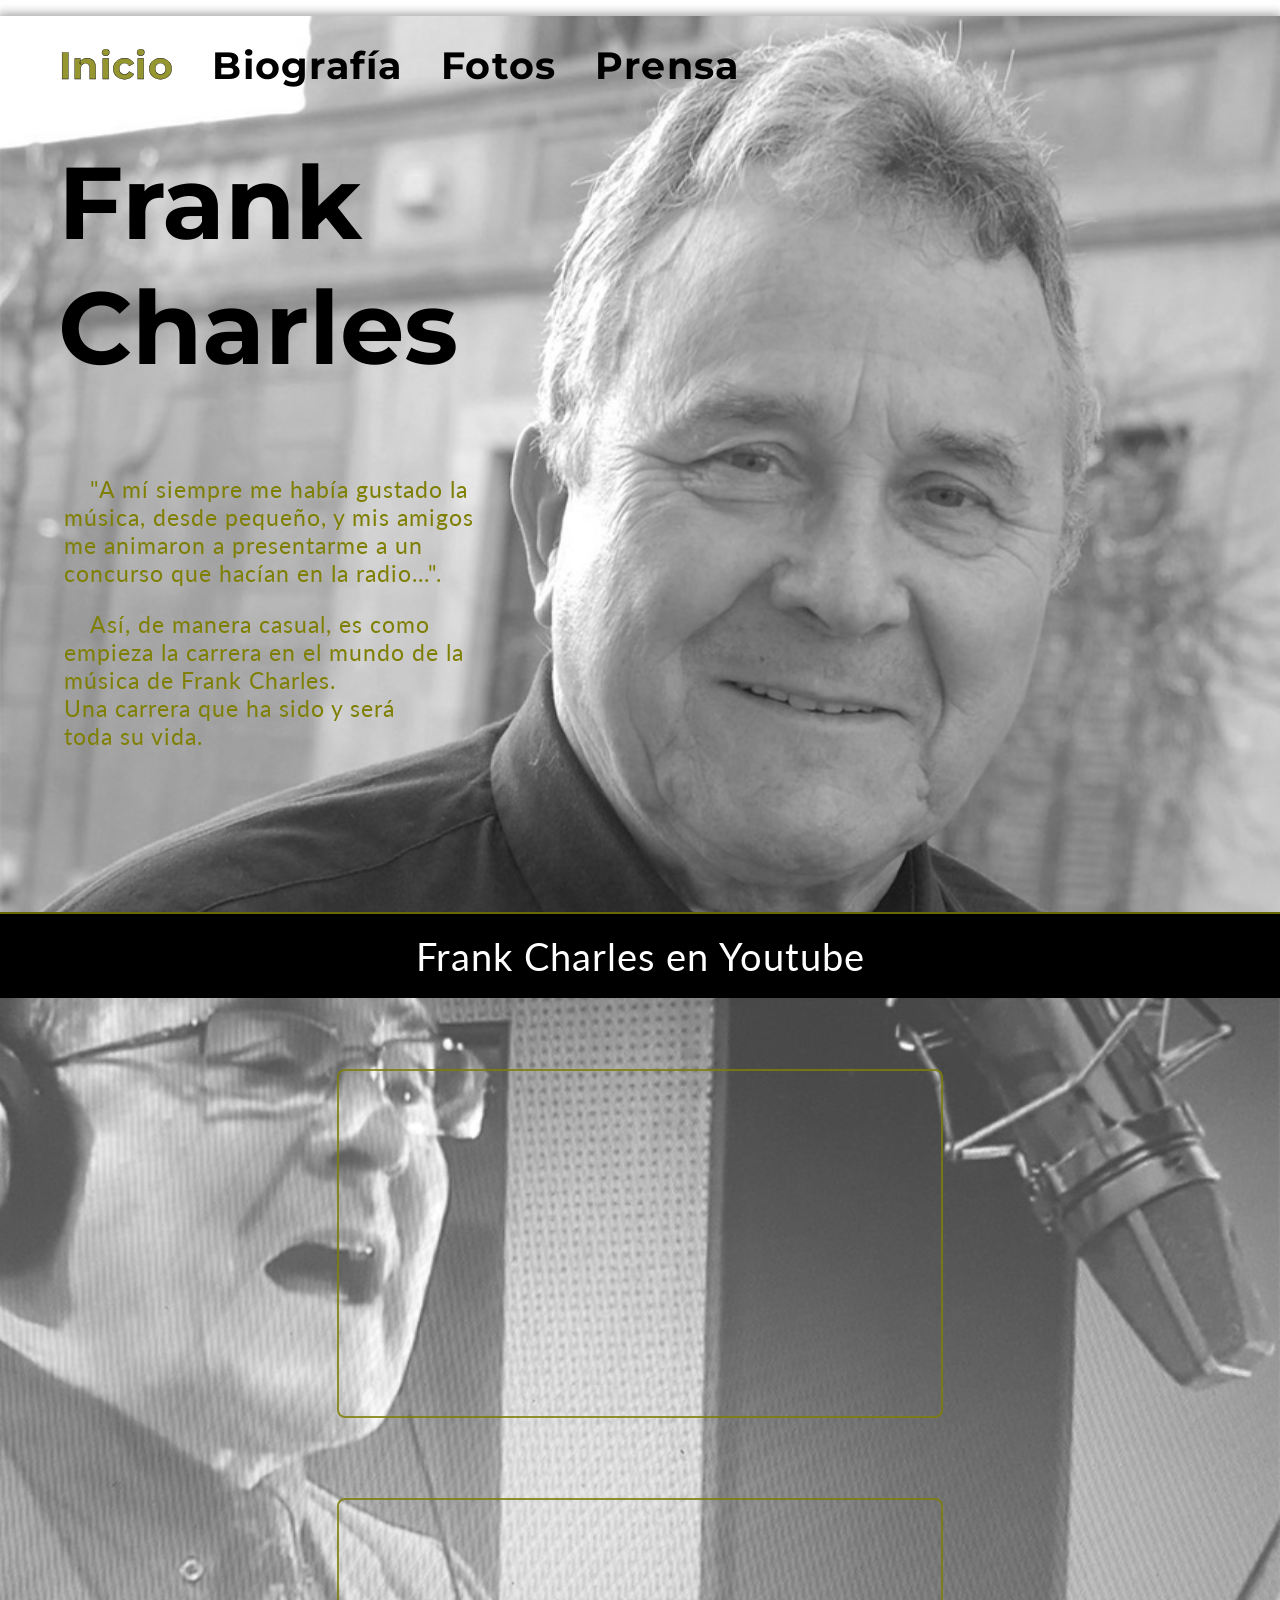
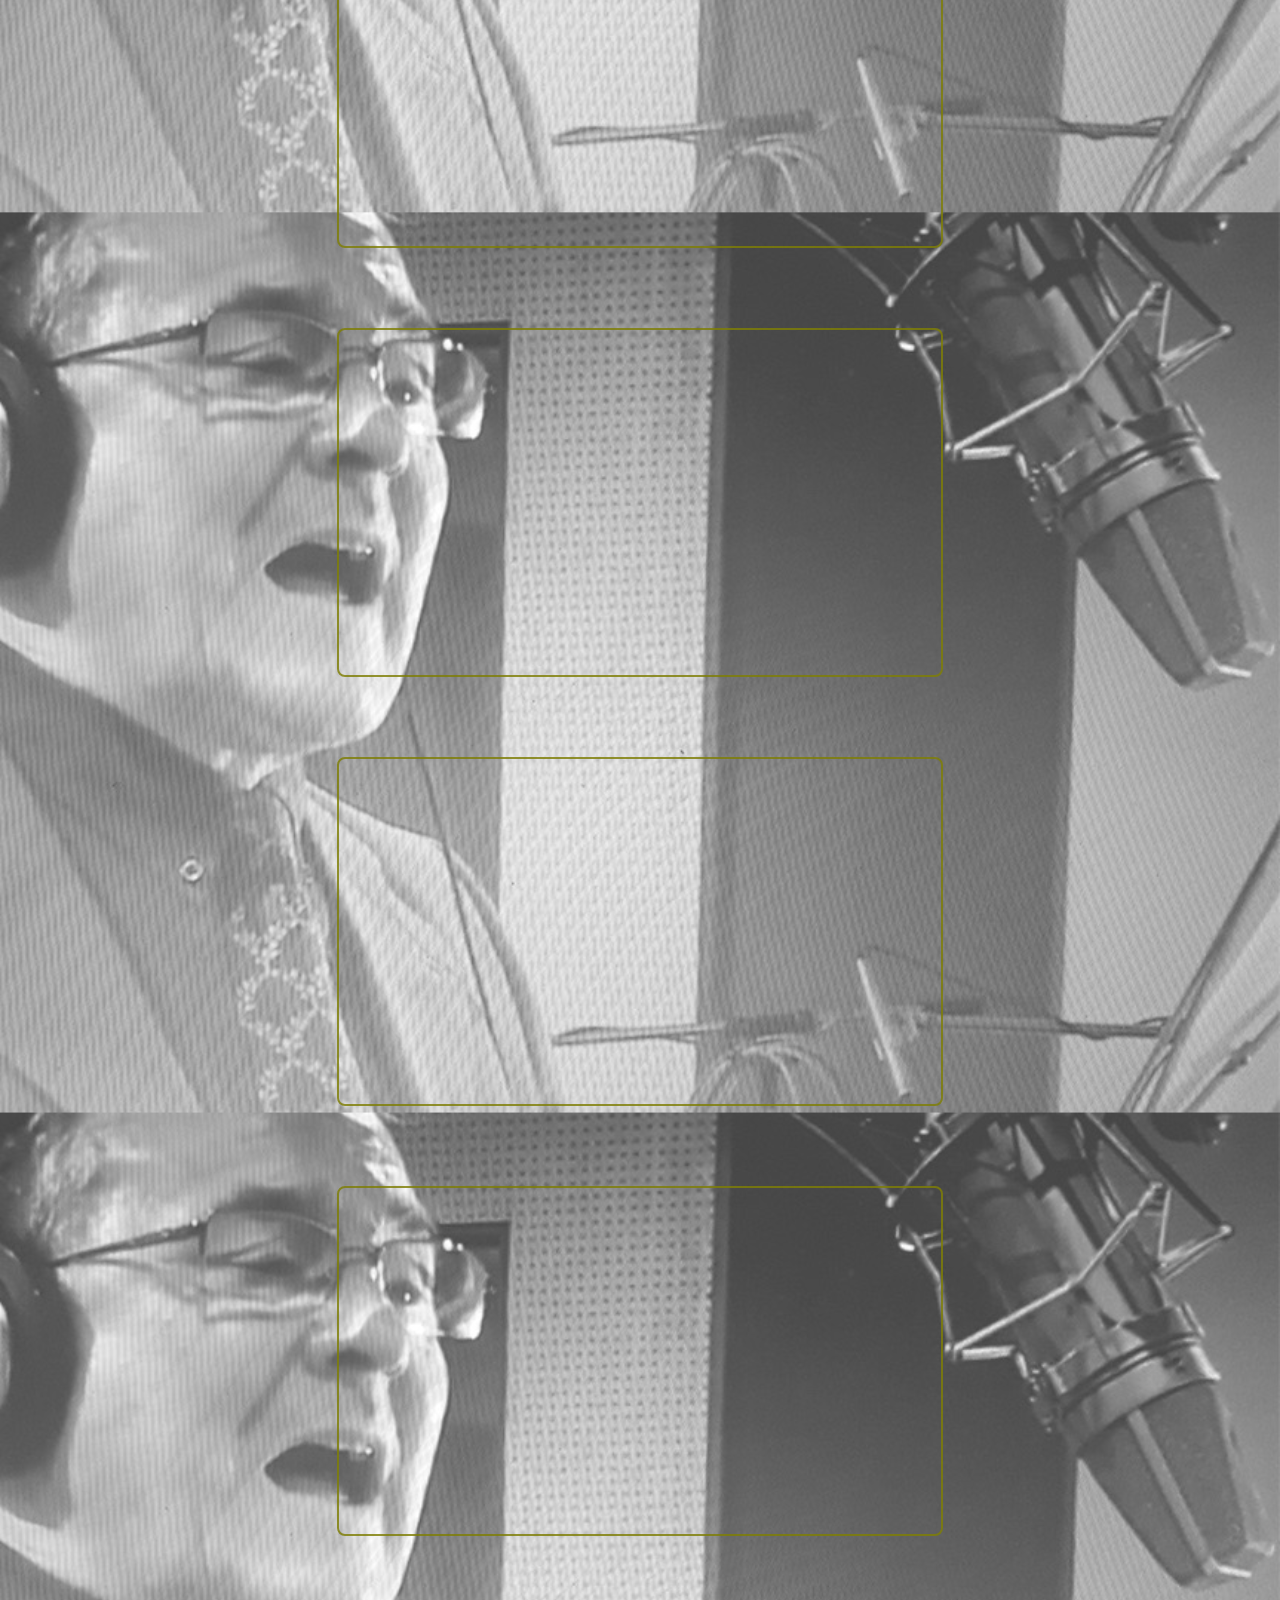
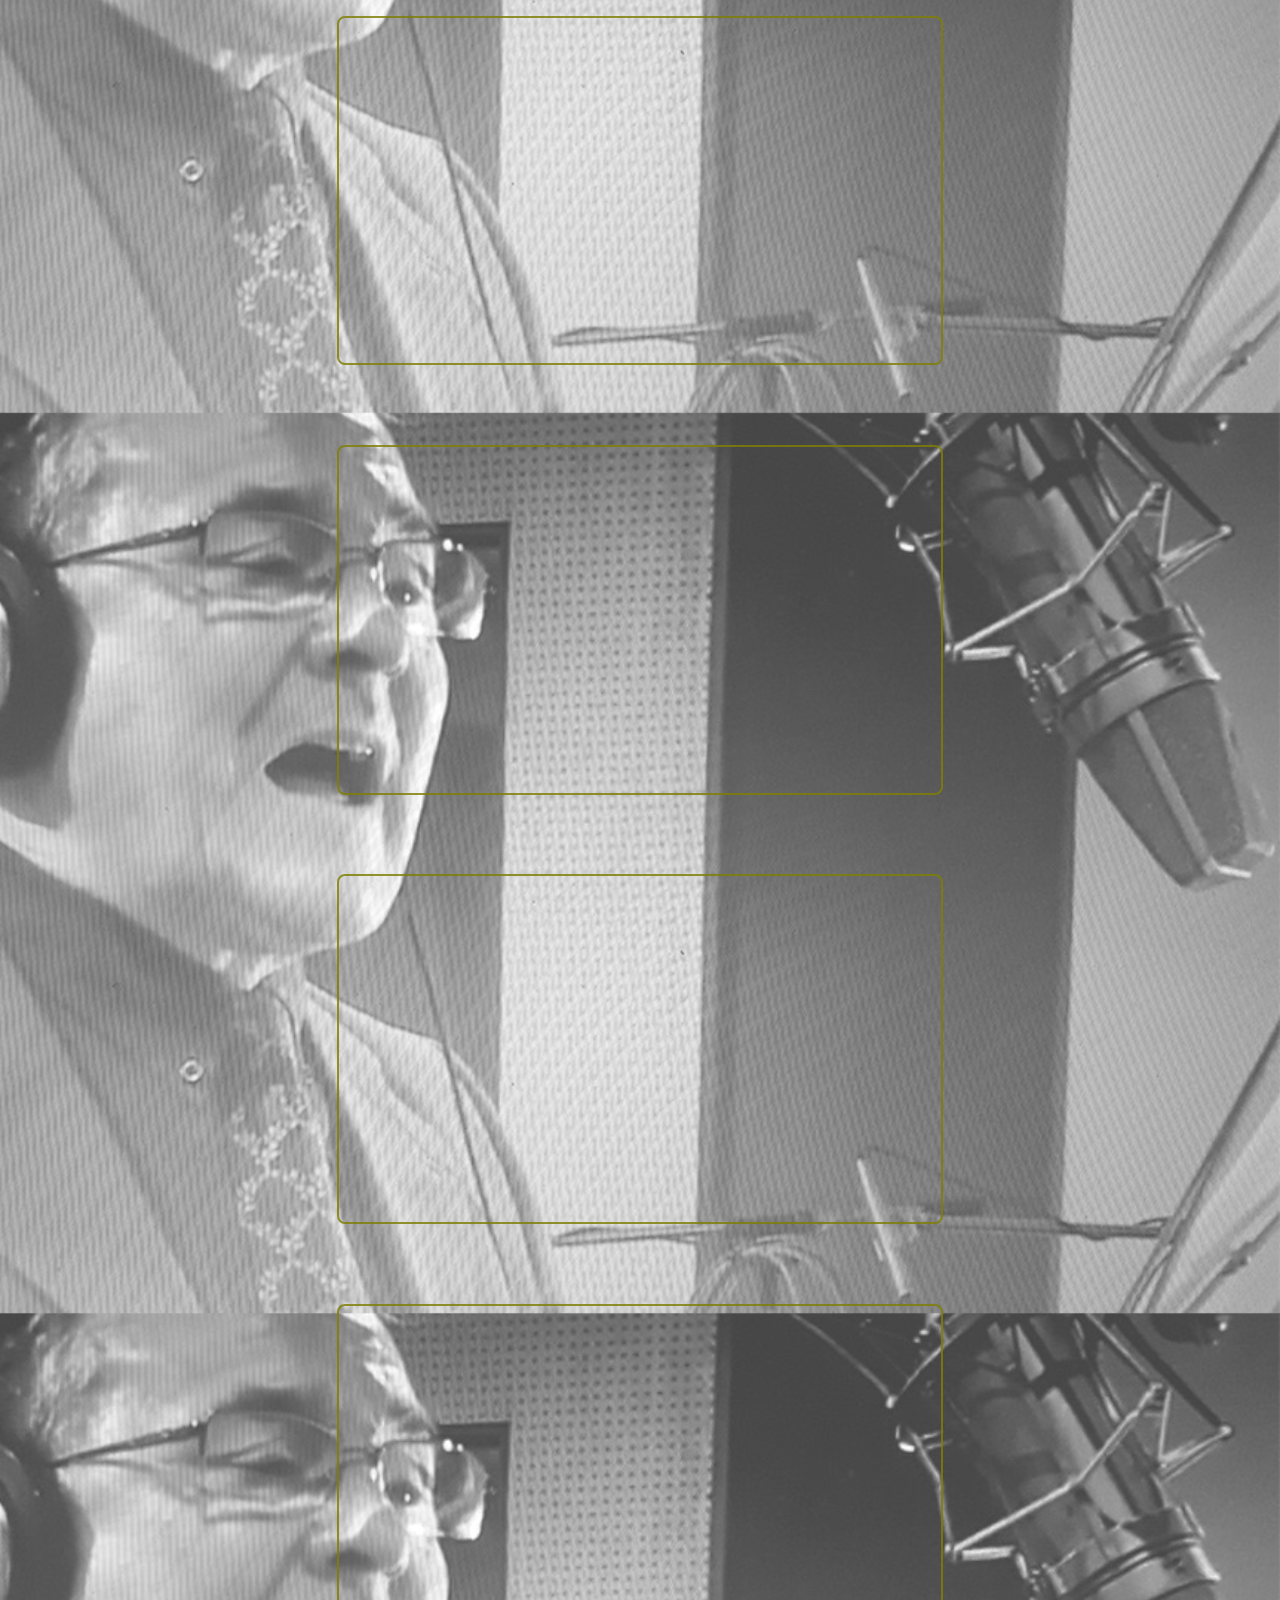
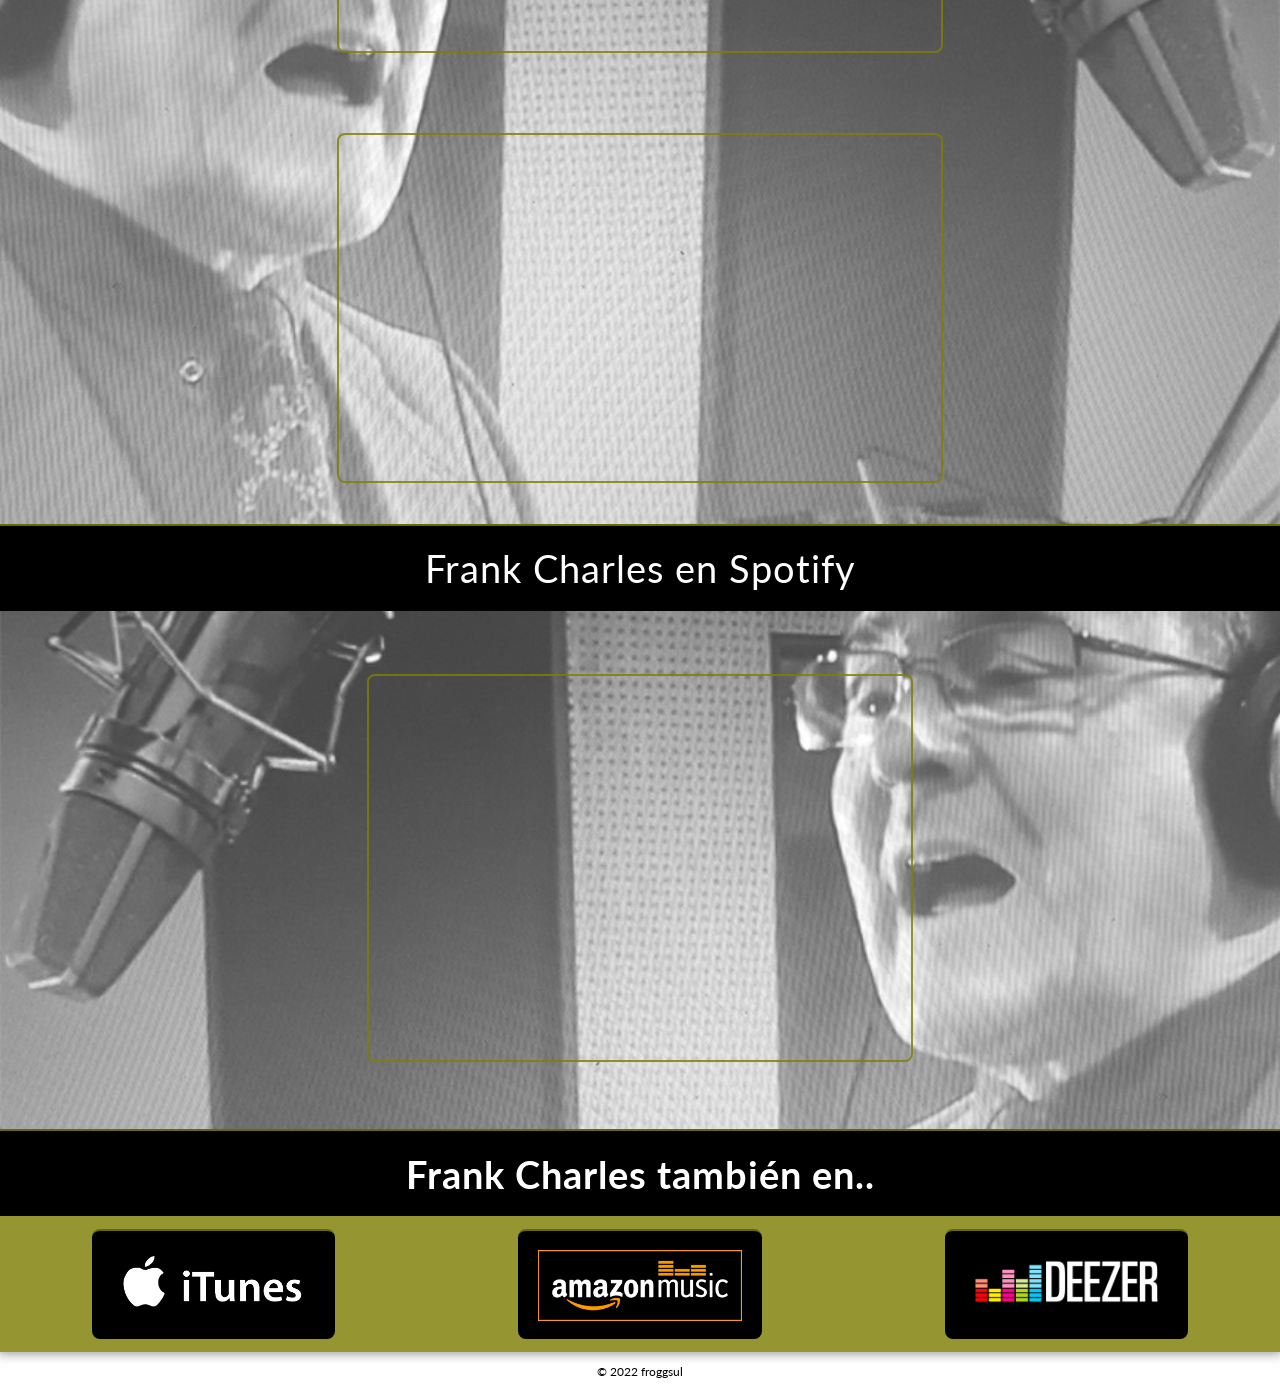
==== index.html @ c5ee4267 "Update index.html" ====
<!DOCTYPE HTML>
<html lang="es">

<head>
    <title>Frank Charles Website</title>
    <link rel="stylesheet" href="css/estilo.css" type="text/css" />
    <link rel="stylesheet" href="https://cdnjs.cloudflare.com/ajax/libs/font-awesome/4.7.0/css/font-awesome.min.css" />
    <link rel="stylesheet" href="https://fonts.googleapis.com/css?family=Lato|Montserrat|Open+Sans" />
    <script src="js/myScript.js"></script>
    <meta charset="utf-8" />
    <meta name="viewport" content="width=device-width, initial-scale=1, maximum-scale=2" />
    <meta name="description" content="Sitio Web de Frank Charles" />
</head>

<body>
    <div id="container">
        <header>
            <nav id="top-menu-nav" class="top-menu">
                <ul>
                    <li class="active">Inicio</li>
                    <li><a href="bio.html">Biografía</a></li>
                    <li><a href="fotos.html">Fotos</a></li>
                    <li><a href="press.html">Prensa</a></li>
                </ul>
            </nav>
        </header>
        <article class="presentacio">
            <h1 class="frank">Frank<br>Charles</h1>
            <div class="home-title">
                <p>"A mí siempre me había gustado la<br> música, desde pequeño, y mis amigos<br> me animaron a presentarme a un<br>concurso que hacían en la radio...".</p>
                <p>Así, de manera casual, es como<br> empieza la carrera en el mundo de la <br>música de Frank Charles. <br>Una carrera que ha sido y será<br> toda su vida.</p>
            </div>
            <div class="home-title-litle">
                <p>El crooner</p>
            </div>
        </article>
        <article class="music">
            <div class="youtubediv">
                <a href="https://www.youtube.com/user/FrankCharlesG/videos" title="Ir al canal de Frank Charles en Youtube">Frank Charles en Youtube</a>
		<div class="youtube">
                    <iframe src="https://www.youtube.com/embed/RR6jpRQorPY" frameborder="0" allow="accelerometer; autoplay; encrypted-media; gyroscope; picture-in-picture" allowfullscreen></iframe>
                </div>
		<div class="youtube">
                    <iframe src="https://www.youtube.com/embed/Ur-zpec9WDI" frameborder="0" allow="accelerometer; autoplay; encrypted-media; gyroscope; picture-in-picture" allowfullscreen></iframe>
                </div>
		<div class="youtube">
                    <iframe src="https://www.youtube.com/embed/BWRUiak6VDw" frameborder="0" allow="accelerometer; autoplay; encrypted-media; gyroscope; picture-in-picture" allowfullscreen></iframe>
                </div>
                <div class="youtube">
                    <iframe src="https://www.youtube.com/embed/qE-Oe6Fqy24" frameborder="0" allow="accelerometer; autoplay; encrypted-media; gyroscope; picture-in-picture" allowfullscreen></iframe>
                </div>
		<div class="youtube">
                    <iframe src="https://www.youtube.com/embed/9dC0dpecQbw" frameborder="0" allow="accelerometer; autoplay; encrypted-media; gyroscope; picture-in-picture" allowfullscreen></iframe>
                </div>
		<div class="youtube">
                    <iframe src="https://www.youtube.com/embed/PzgkZsqZ2Jo" frameborder="0" allow="accelerometer; autoplay; encrypted-media; gyroscope; picture-in-picture" allowfullscreen></iframe>
                </div>
                <div class="youtube">
                    <iframe src="https://www.youtube.com/embed/apHb0tqJbM8" frameborder="0" allow="accelerometer; autoplay; encrypted-media; gyroscope; picture-in-picture" allowfullscreen></iframe>
                </div>
                <div class="youtube">
                    <iframe src="https://www.youtube.com/embed/zda6cXc1oq8" frameborder="0" allow="accelerometer; autoplay; encrypted-media; gyroscope; picture-in-picture" allowfullscreen></iframe>
                </div>
				<div class="youtube">
                    <iframe src="https://www.youtube.com/embed/gaM3JKd2SUs" frameborder="0" allow="accelerometer; autoplay; encrypted-media; gyroscope; picture-in-picture" allowfullscreen></iframe>
                </div>
				<div class="youtube">
                    <iframe src="https://www.youtube.com/embed/tLVx5xYdFyU" frameborder="0" allow="accelerometer; autoplay; encrypted-media; gyroscope; picture-in-picture" allowfullscreen></iframe>
                </div>
            </div>
            <div class="spotifydiv">
                <a href="https://open.spotify.com/album/1Q6IGmHxEyS72dGI3VqXlh" title="Ir a  Spotify">Frank Charles en Spotify</a>
                <div class="spotify">
                    <iframe src="https://open.spotify.com/embed/album/6CwhRiE7SSRSmVXukCIooT" width="300" height="380" frameborder="0" allowtransparency="true" allow="encrypted-media"></iframe>
                </div>
            </div>
                <h2 class="also">Frank Charles también en..</h2>
            <div class="media">
                <a href="https://itunes.apple.com/us/album/music-for-a-generous-hearts-ep/1418451183" title="Ir a iTunes"><img src="img/itunes2.png"></a>
                <a href="https://www.amazon.es/Music-Generous-Hearts-Frank-Charles/dp/B07FT7G54N/ref=sr_1_2?s=dmusic&ie=UTF8&qid=1549058784&sr=1-2-mp3-albums-bar-strip-0&keywords=Frank+Charles" title="Ir a Amazon Music"><img src="img/amazon.png"></a>
                <a href="https://www.deezer.com/us/artist/354292" title="Ir a Deezer"><img src="img/deezer.png"></a>
            </div>
        </article>
        <footer>
            <p>&copy; 2022 froggsul</p>
        </footer>
    </div>
</body>

</html>
---- css/estilo.css ----
/*CSS Document Frank Charles*/
/*Importar fonts*/

@import url('https://fonts.googleapis.com/css?family=Lato|Montserrat|Open+Sans');

/***********************************Estils generals***************************************/

html {
    overflow-y: scroll;
    font-family: 'Lato', 'Montserrat', 'Open Sans', sans-serif;
    font-size: 16px;
    word-wrap: break-word;
}

body {
    width: 100%;
    min-width: 320px;
    font-family: lato;
    margin: 0 auto;

}

/***********************************Estils del header*************************************/

header {
    width: 100%;
    font-family: Montserrat;
}

header li {
    display: block;
}

header a {
    text-decoration: none;
    color: black;
    font-size: 3vw;
    letter-spacing: 0.1vw;
    font-weight: bold;
    float: left;
    margin: 2vw 1.5vw 4vw 1.5vw;
}

header a:hover {
    background-color:rgba(127, 127, 5, 0.400) ;
    -webkit-box-shadow: 0px 0px 10px 2px rgba(102, 102, 102, 0.65);
    -moz-box-shadow: 0px 0px 10px 2px rgba(102, 102, 102, 0.65);
    box-shadow: 0px 0px 10px 2px rgba(102, 102, 102, 0.65);
    margin-right: 1.5vw;
    margin-bottom: 0.8vw;
    /*border: 0.2vw solid rgba(127, 127, 5, 0.822);*/
    border-radius: 8px;
}

.active {
    color: rgba(127, 127, 5, 0.822);
    text-decoration: none;
    font-size: 3vw;
    letter-spacing: 0.1vw;
    font-weight: bold;
    float: left;
    margin: 2vw 1.5vw 4vw 1.5vw;
    -webkit-text-stroke: 0.03vw black;
}

@media (max-width: 480px){
    header a {
        font-size: 4.5vw;
    }
    .active {
        font-size: 4.5vw;
    }
    
}

/***********************************Estils de l'article Home***********************************/

#container {
    margin: 0 auto;
    -webkit-box-shadow: 0px 0px 10px 2px rgba(102, 102, 102, 0.65);
    -moz-box-shadow: 0px 0px 10px 2px rgba(102, 102, 102, 0.65);
    box-shadow: 0px 0px 10px 2px rgba(102, 102, 102, 0.65);
}

.presentacio {
    height: 70vw;
    width: 100%;
    background-image: url("../img/bio_bn2.jpg");
    background-color: rgba(212, 185, 215, 0.15);
    background-size: cover;
    background-position: left;
    background-repeat: no-repeat;
}

.frank {
    font-family: Montserrat;
    font-weight: bolder;
    font-size: 8vw;
    margin-left: 4.5vw;
    clear: both;
}

.titol {
    color: rgba(127, 127, 5, 0.822);
    -webkit-text-stroke: 0.08vw black;
}

.home-title {
    font-size: 1.8vw;
    letter-spacing: 1px;
    text-indent: 2vw;
    text-align: left;
    color: rgba(127, 127, 5);
    margin-left: 5vw;
}
.home-title-litle {
    display: none;
    font-size: 7.5vw;
    margin-left: 5vw;
    color: rgba(127, 127, 5);
}

@media (max-width: 480px){
    .home-title {
        display: none;
    }
    .home-title-litle {
        display: block;   
    }
}

.music a {
    background-color: #000000;
    display: block;
    color: white;
    text-decoration: none;
    padding: 1.5vw;
    text-align: center;
    font-size: 3vw;
    letter-spacing: 1px;
    border-top: 2px solid rgba(127, 127, 5, 0.822);
}

.youtubediv {
    background-image: url("../img/youtubePic.jpg");
    background-size: 100%;
}

.youtubediv a {
    margin-bottom: 2.5vw;
}

.youtubediv a:hover {
    color: rgba(127, 127, 5, 0.822);
}

@media (max-width: 480px){
    .youtubediv {
        background-image: none;
        background-color:rgba( 193, 193, 193, 0.798 );
        background-size: 100%;
    }
}

.youtube {
    text-align: center;
    padding: 3vw;
}

.youtube iframe,
.youtube object,
.youtube embed {
    width: 50%;
    height: 27vw;
    margin: auto;
    border: 2px solid rgba(127, 127, 5, 0.822);
    border-radius: 8px;
}

@media (max-width: 480px){
    .youtube iframe,
    .youtube object,
    .youtube embed {
    width: 85%;
    height: 45vw;
    margin: auto;
    margin-top: 2vh;
    border: 2px solid rgba(127, 127, 5, 0.822);
    border-radius: 8px;
    }
}

.spotifydiv {
    background-image: url("../img/spotifyPic.jpg");
    background-size: 100%;
}

.spotifydiv a:hover {
    color: rgba(127, 127, 5, 0.822);
}

.spotify {
    text-align: center;
    padding: 3vw;
}

.spotify iframe,
.spotify object,
.spotify embed {
    width: 45%;
    height: 30vw;
    margin: 2vw;
    border: 2px solid rgba(127, 127, 5, 0.822);
    border-radius: 8px;
}

@media (max-width: 480px){
    .spotify iframe,
    .spotify object,
    .spotify embed {
        width: 70%;
        height: 40vw;
        margin: 2vw;
        border: 2px solid rgba(127, 127, 5, 0.822);
        border-radius: 8px;
    }
} 

.media {
    background-color: rgba(127, 127, 5, 0.822);
    display: flex;
    align-content: center;
}


.also {
    text-align: center;
    background-color: black;
    color: white;
    margin: 0;
    font-size: 3vw;
    letter-spacing: 1px;
    padding: 1.5vw;
    border-top: 2px solid rgba(127, 127, 5, 0.822);
}

.media a {
    height: 5.5vw;
    margin: 1vw auto;
    border-radius: 8px;
}

.media img {
    width: 16vw;
    background-color: white;
}

/***********************************Estils de l'article Bio*******************************/

.biografia {
    height: 45vw;
    width: 100%;
    background-image: url("../img/bioPic.jpg");
    background-color: rgba(212, 185, 215, 0.15);
    background-size: cover;
    background-repeat: no-repeat;
    border-bottom: 4px solid rgba(127, 127, 5, 0.822);
}

#biografia,
#fotos,
#prensa {
    padding: 2vw;
    background-color: rgba( 193, 193, 193, 0.798 );
}

#biografia h2 {
    text-align: center;
    margin-top: 5vw;
    font-size: 4vw;
}

#biografia p {
    font-size: 1.5vw;
    text-indent: 3%;
    width: 70%;
    margin: auto;
    margin-top: 3vh;
    margin-bottom: 3vh;
    text-align: justify;
}

@media (max-width: 480px){
    #biografia p {
        font-size: 4.5vw;
        width: 80%;
    }
}

#biografia > .youtubeEnt {
    padding: 0;
}

.fotoBio {
    display: block;
    margin: auto;
    margin-top: 2vw;
    margin-bottom: 2vw;
    width: 50%;
    border: 2px solid rgba(127, 127, 5, 0.822);
    border-radius: 8px;
}

@media (max-width: 480px){
    .fotoBio {
        width: 70%;   
    }
}

/***********************************Estils de l'article Prensa****************************/

.premsa {
    height: 45vw;
    width: 100%;
    background-image: url("../img/prensaPic.jpg");
    background-color: rgba(212, 185, 215, 0.15);
    background-size: cover;
    background-repeat: no-repeat;
    border-bottom: 4px solid rgba(127, 127, 5, 0.822);
}

#prensa a{
    display: block;
    color: black;
    text-decoration: none;
    padding: 1.5vw;
    text-align: center;
    font-size: 3.5vw;
    letter-spacing: 1px;
}

#prensa p {
    text-align: center;
    margin-bottom: 3vw;
    font-size: 3.5vw;
    width: 80%;
    margin: auto;
    margin-bottom: 3vw;
}

.youtubeEnt {
    text-align: center;
    padding: 3vw;
}

.youtubeEnt iframe,
.youtubeEnt object,
.youtubeEnt embed {
    width: 60%;
    height: 27vw;
    margin: 2vw;
    border: 2px solid rgba(127, 127, 5, 0.822);
    border-radius: 8px;
}

@media (max-width: 480px){
    .youtubeEnt iframe,
    .youtubeEnt object,
    .youtubeEnt embed {
    width: 85%;
    height: 45vw;
    margin: 2vw;
    border: 2px solid rgba(127, 127, 5, 0.822);
    border-radius: 8px;
    }
}

.buttons {
    text-align: center;
    margin-bottom: 3vw;
}

.mySlides {
    display: none;
    margin: auto;
    width: 70%;
}
    
@media (max-width: 480px){
    .mySlides {
        display: none;
        margin: auto;
        width: 80%;
    }
}

button,
html [type=button] {
    font: inherit;
    margin: auto;
    overflow: visible;
    text-transform: none;
    -webkit-appearance: button;
    background-color: rgba(127, 127, 5, 0.822);
    border-radius: 8px;
}

/***********************************Estils de l'article Fotos****************************/

.fotos {
    height: 45vw;
    width: 100%;
    background-image: url("../img/fotosPic.jpg");
    background-color: rgba(212, 185, 215, 0.15);
    background-size: cover;
    background-repeat: no-repeat;
    border-bottom: 4px solid rgba(127, 127, 5, 0.822);
    border: 0px;
}
#fotos p {
    text-align: center;
    font-size: 3.5vw;
}
#fotos > .slide > .mySlides {
    border: 2px solid rgba(127, 127, 5, 0.822);
    border-radius: 8px;
}
/***********************************Estils del footer*************************************/

footer {
    float: left;
    width: 100%;
    font-size: 12px;
    text-align: center;
}
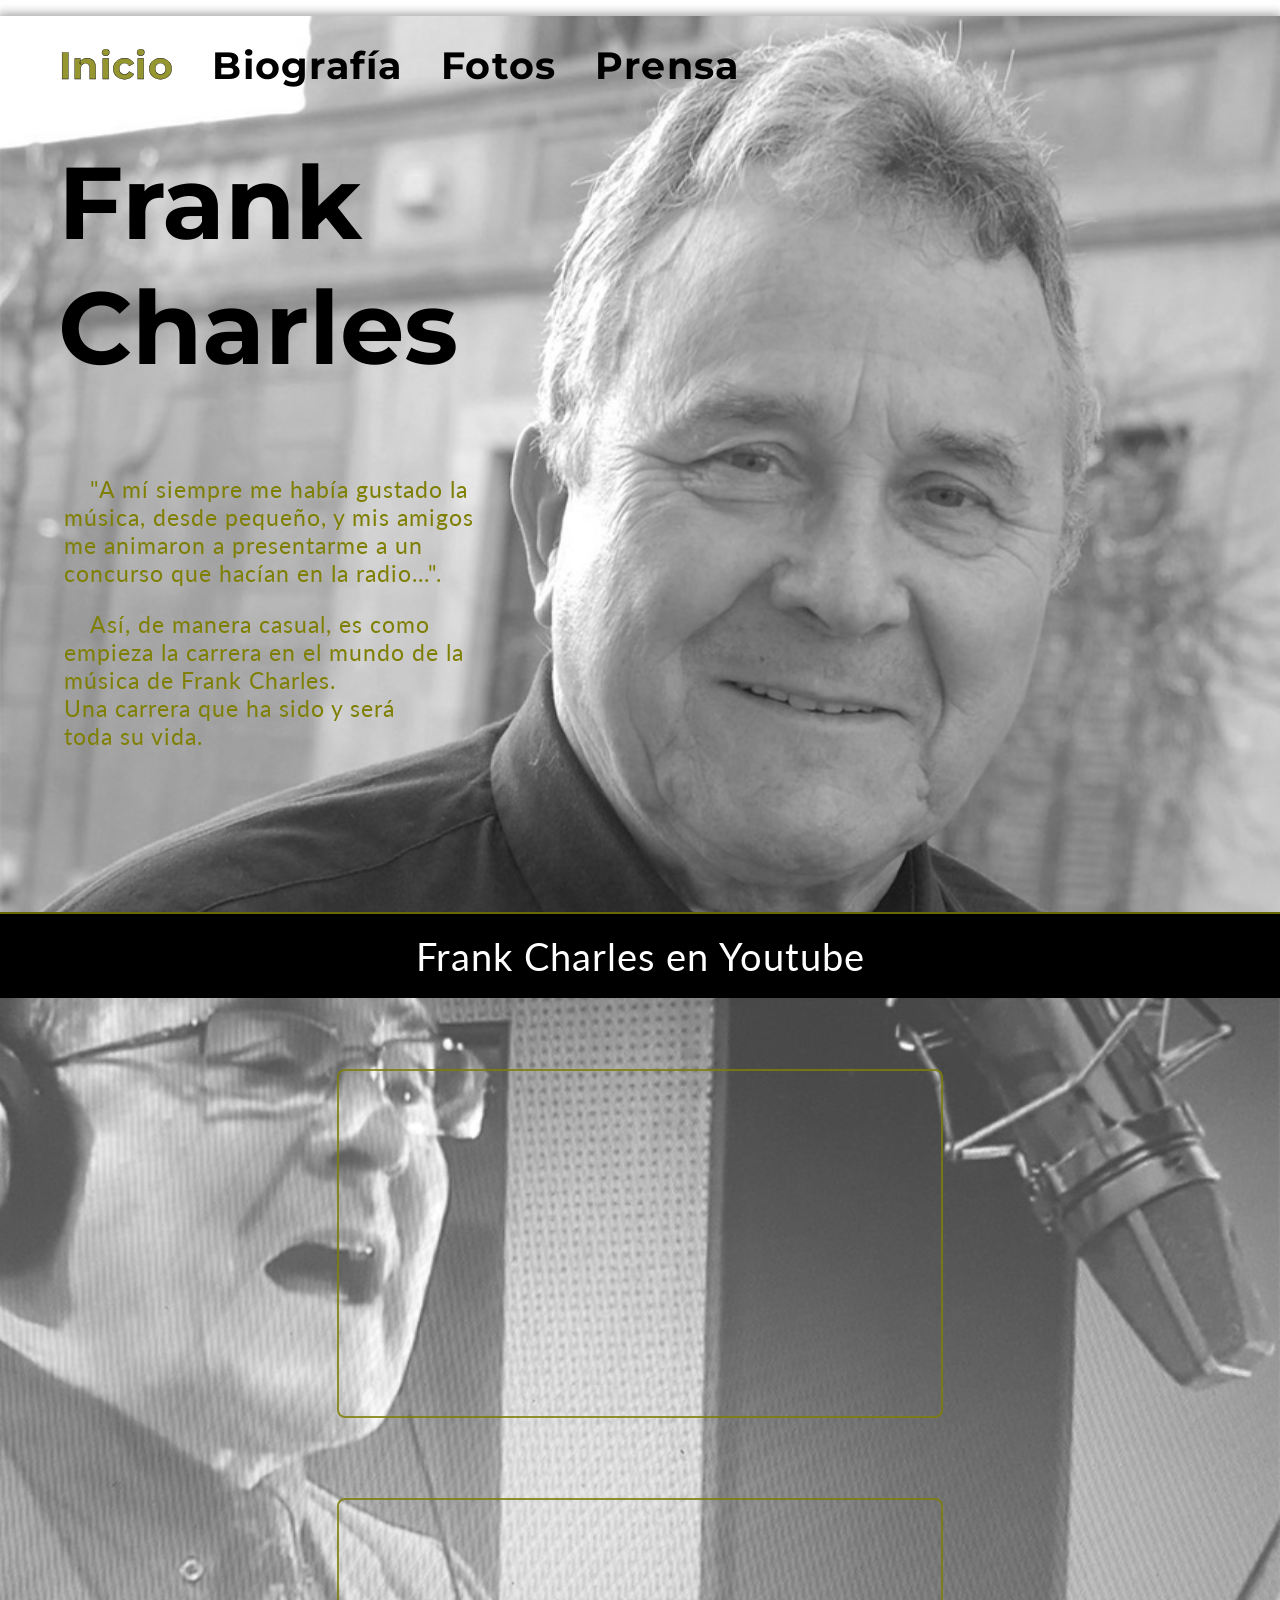
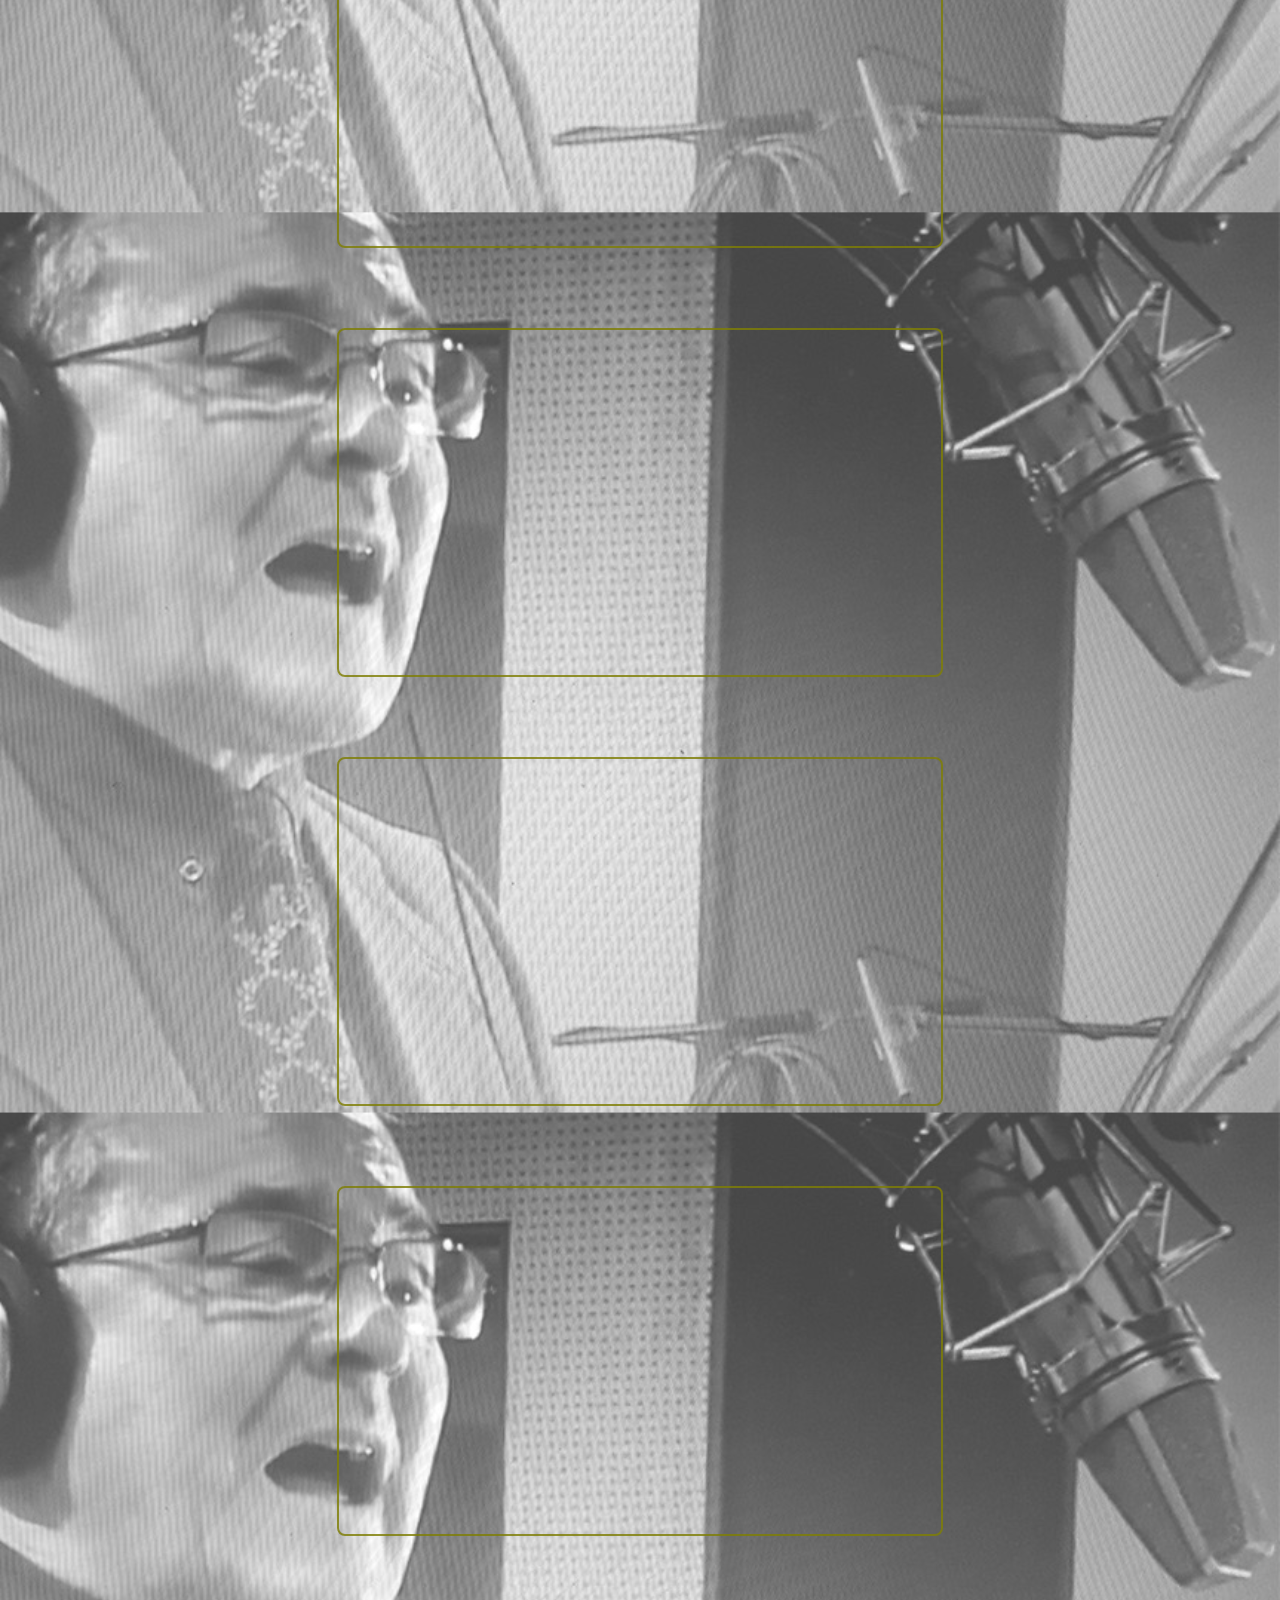
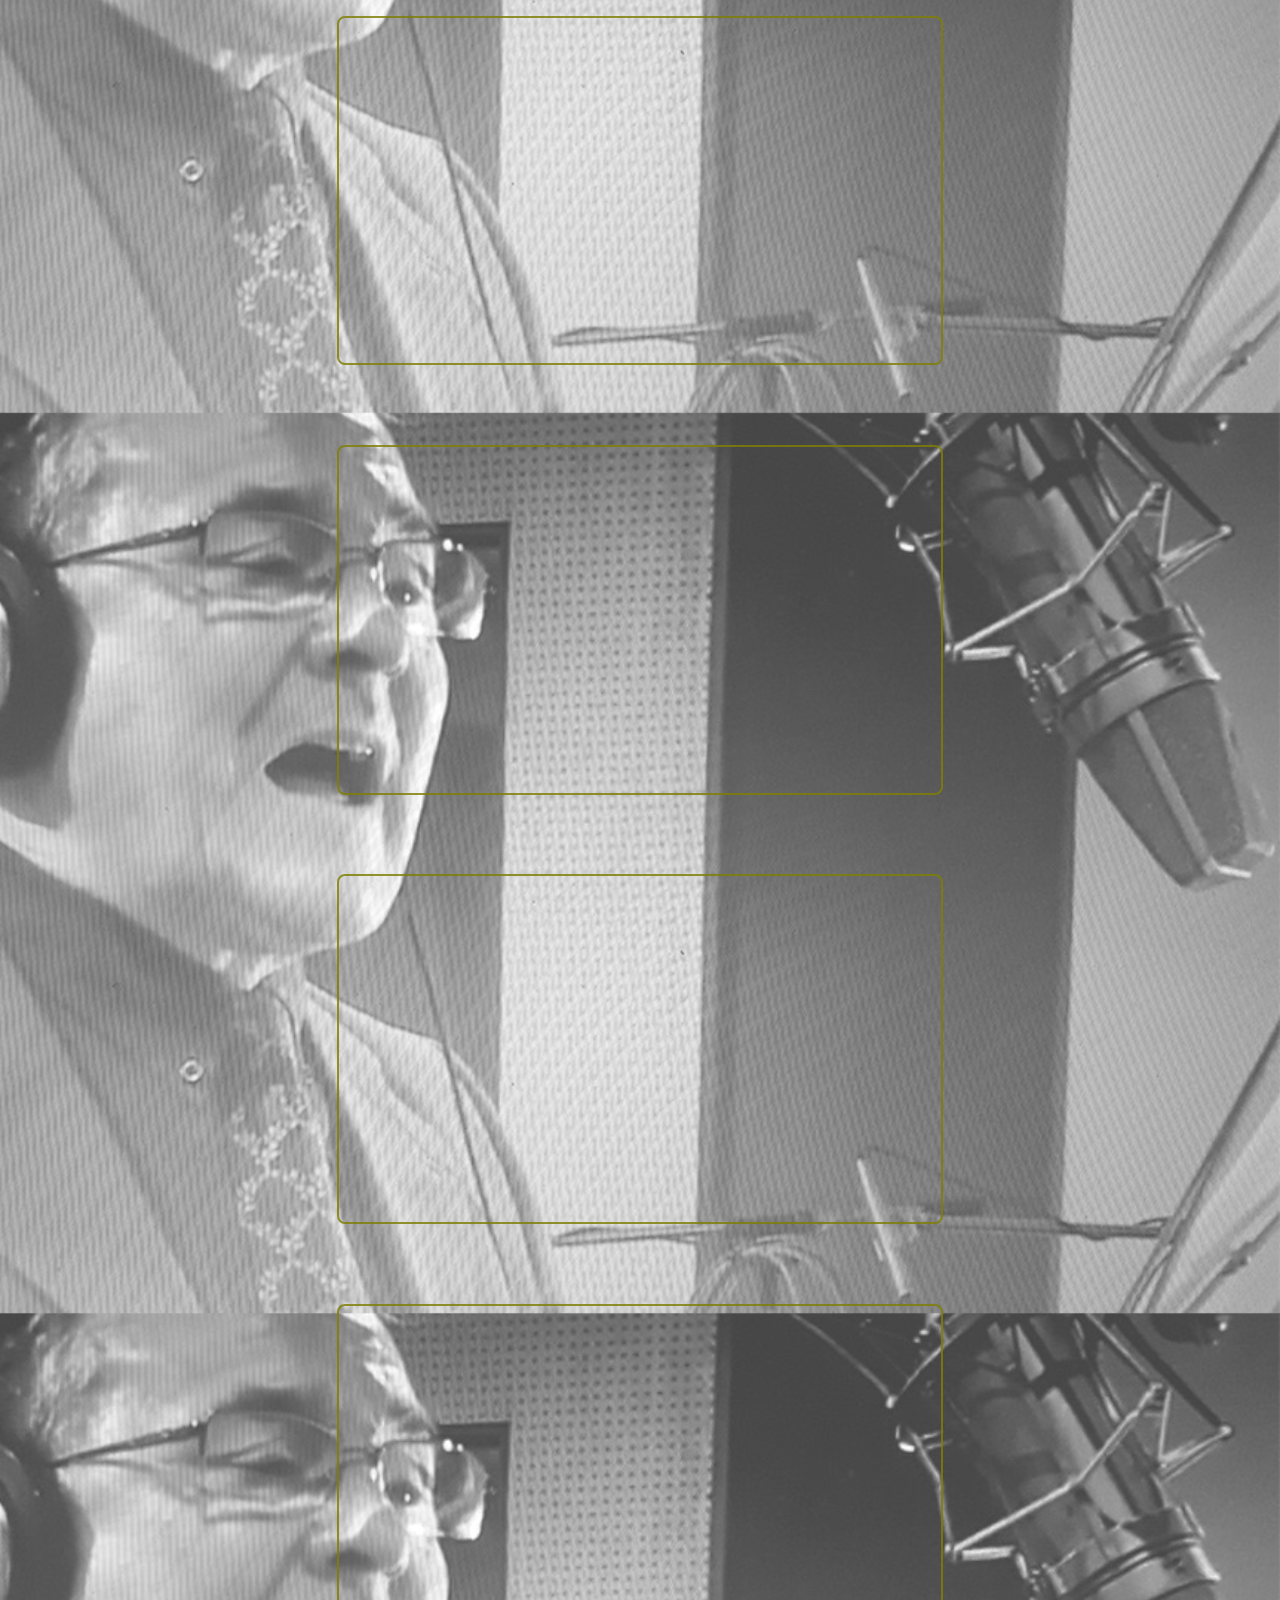
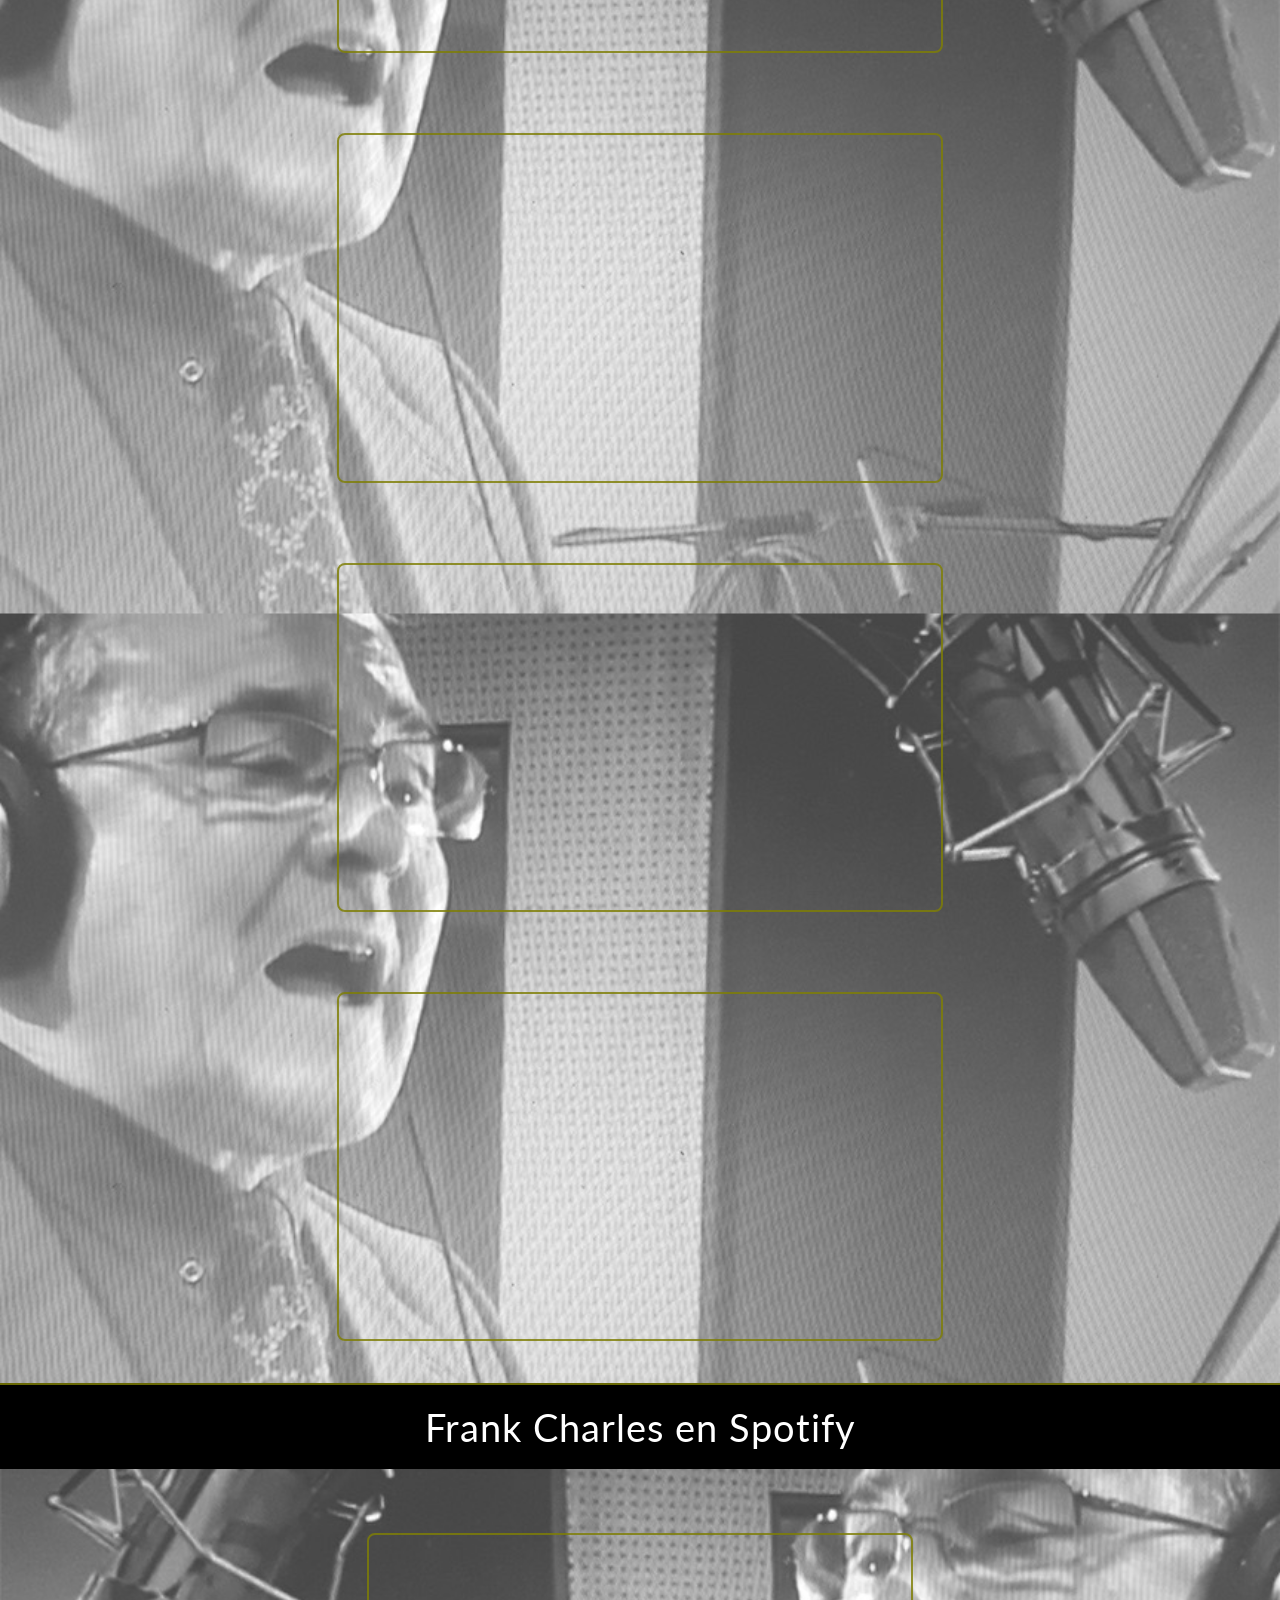
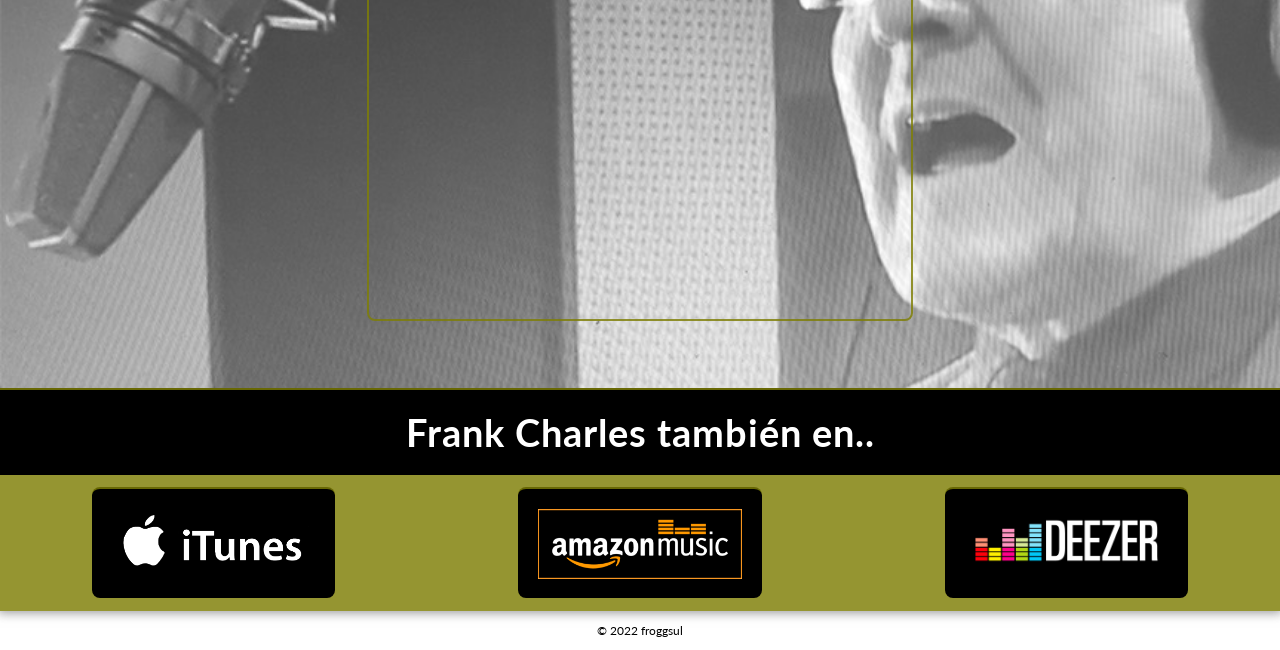
==== commit e420c036: "Update index.html" ====
--- a/index.html
+++ b/index.html
@@ -44,6 +44,12 @@
                     <iframe src="https://www.youtube.com/embed/Ur-zpec9WDI" frameborder="0" allow="accelerometer; autoplay; encrypted-media; gyroscope; picture-in-picture" allowfullscreen></iframe>
                 </div>
 		<div class="youtube">
+                    <iframe src="https://www.youtube.com/embed/q6mkijsmSBI" frameborder="0" allow="accelerometer; autoplay; encrypted-media; gyroscope; picture-in-picture" allowfullscreen></iframe>
+                </div>
+		<div class="youtube">
+                    <iframe src="https://www.youtube.com/embed/pZHBpNoABT8" frameborder="0" allow="accelerometer; autoplay; encrypted-media; gyroscope; picture-in-picture" allowfullscreen></iframe>
+                </div>
+		<div class="youtube">
                     <iframe src="https://www.youtube.com/embed/BWRUiak6VDw" frameborder="0" allow="accelerometer; autoplay; encrypted-media; gyroscope; picture-in-picture" allowfullscreen></iframe>
                 </div>
                 <div class="youtube">
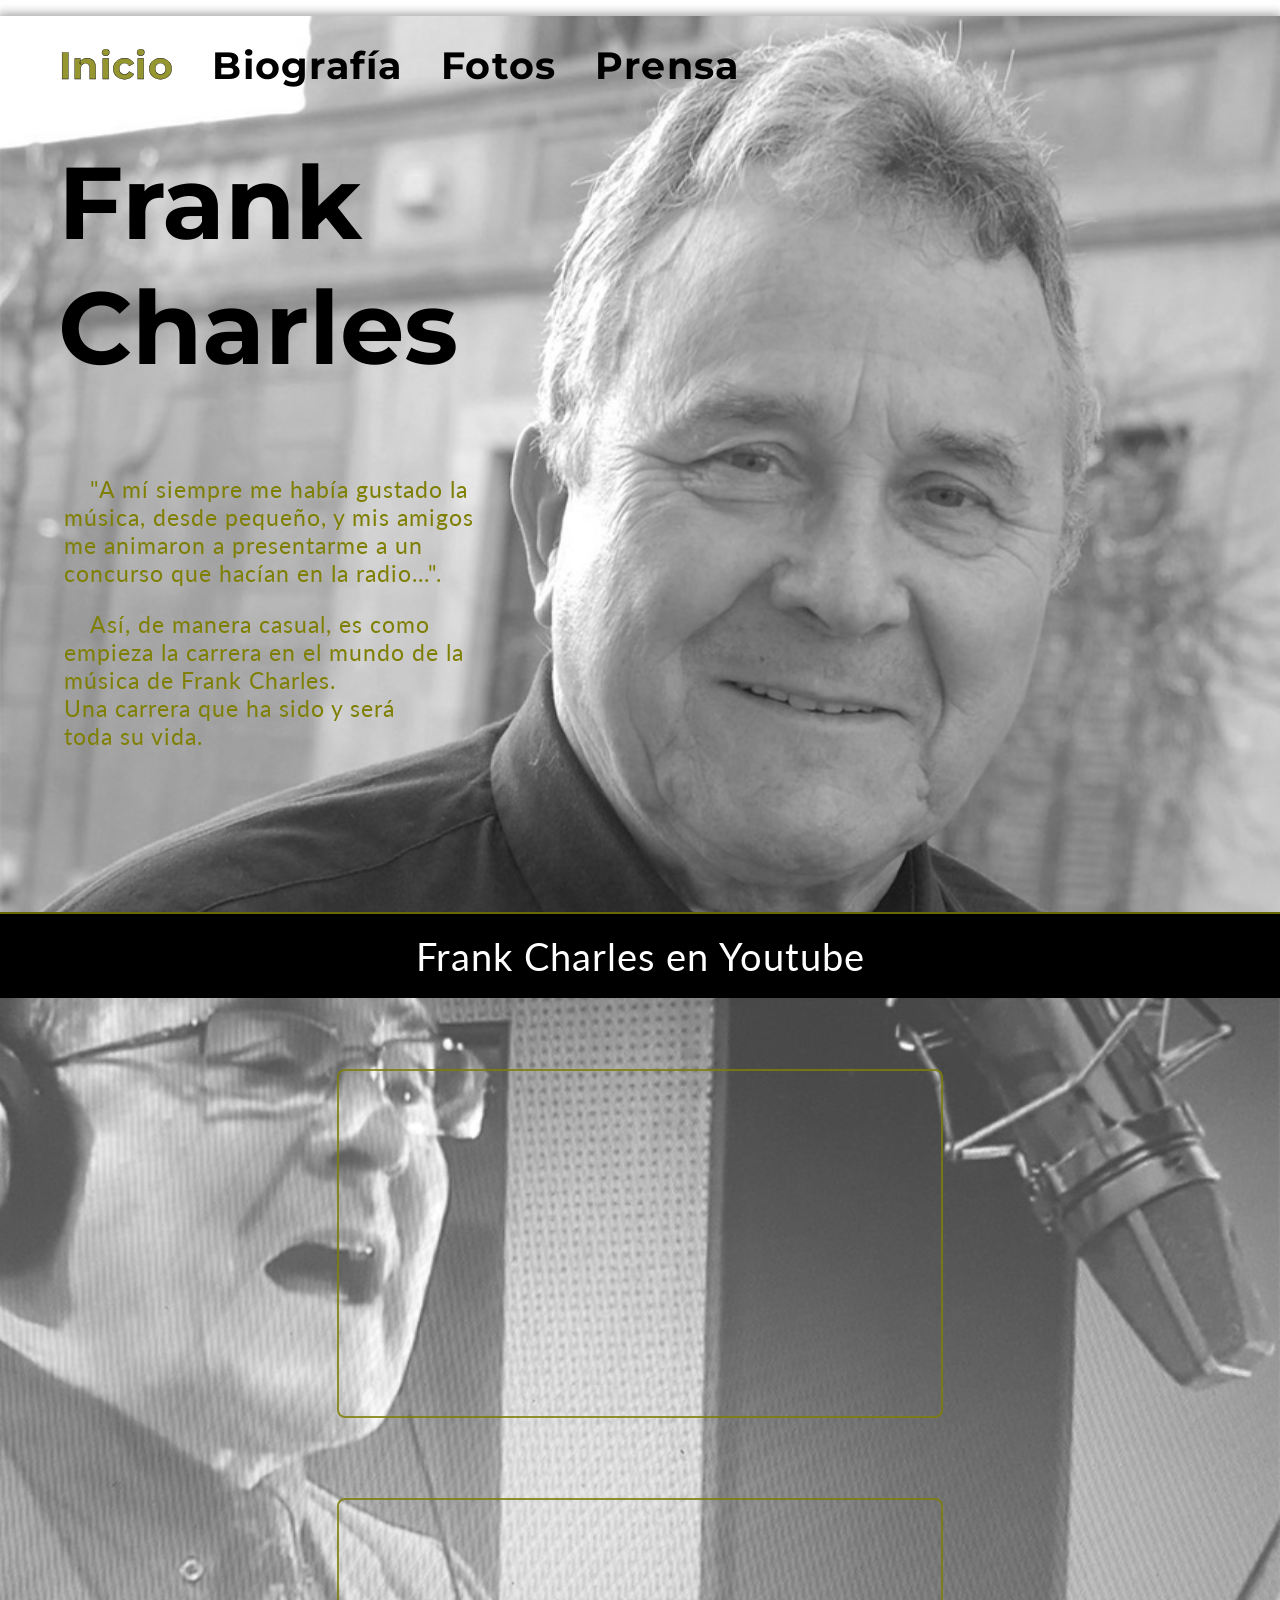
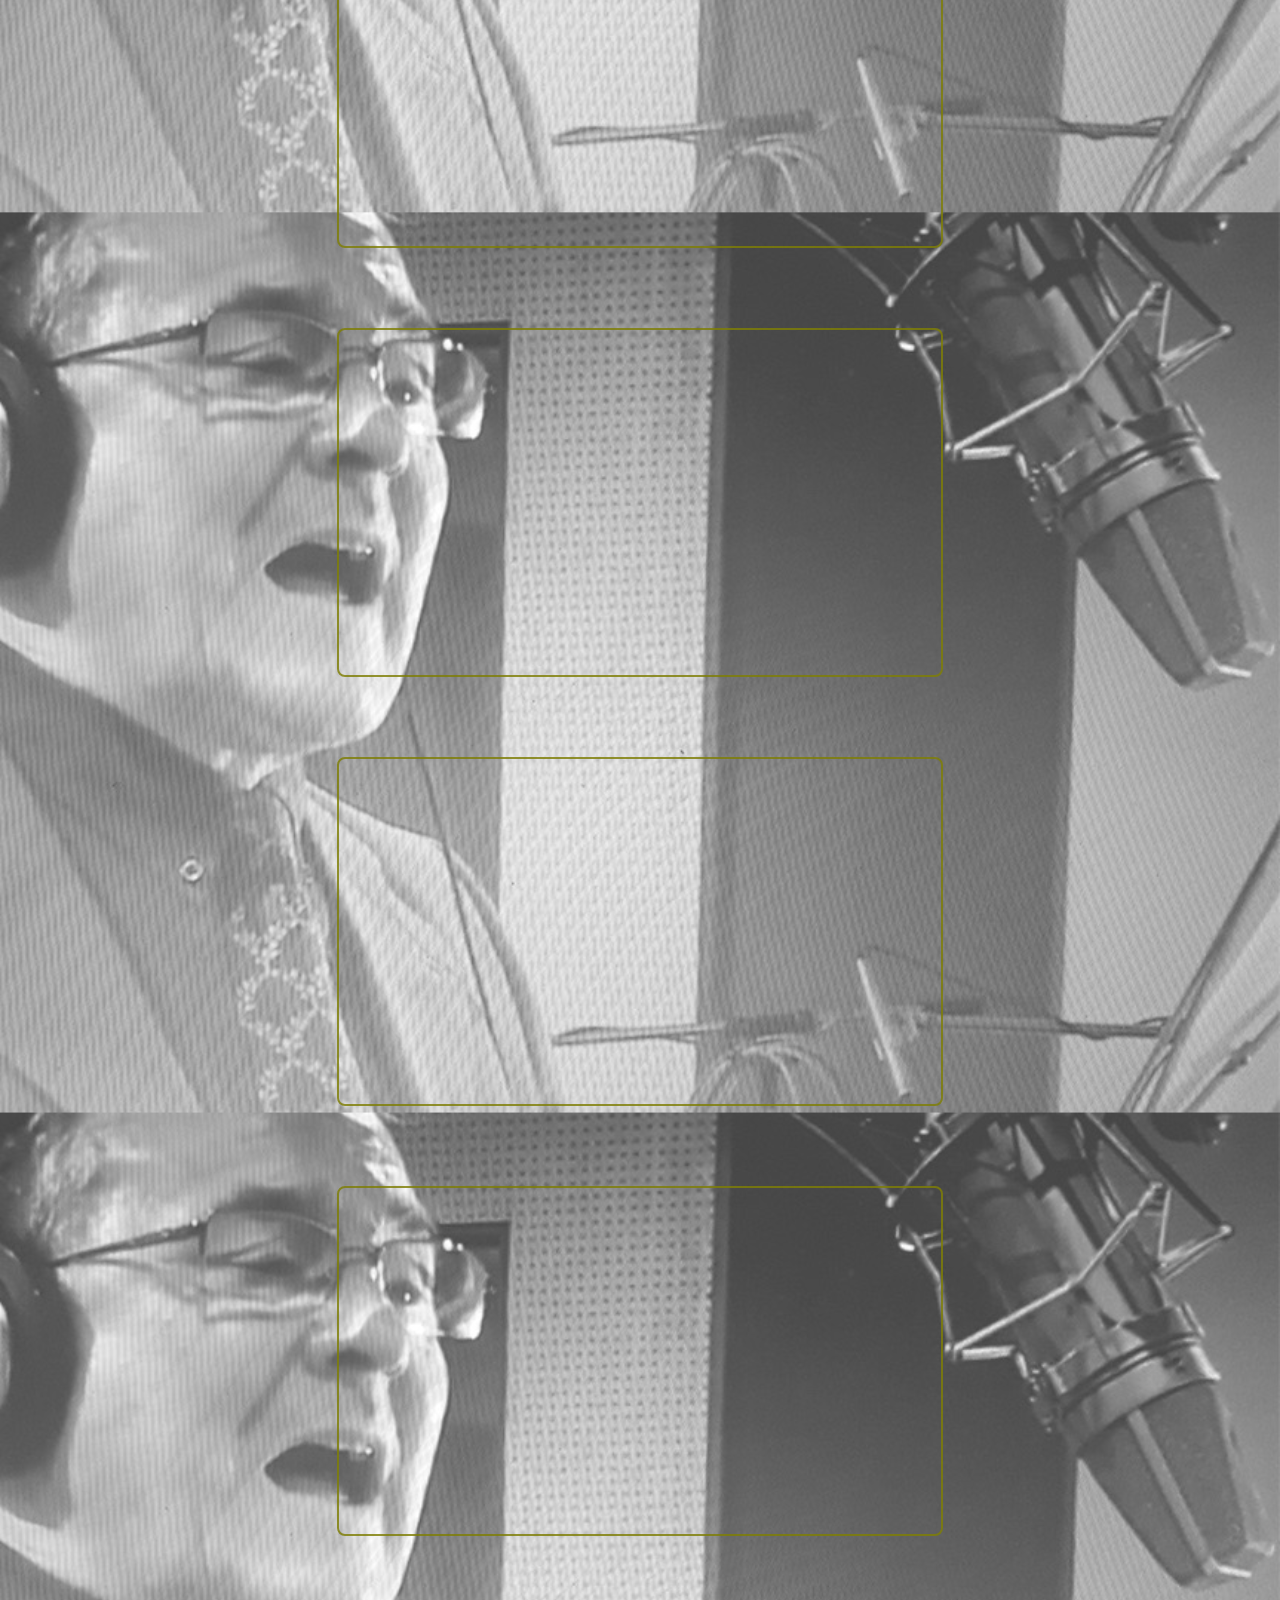
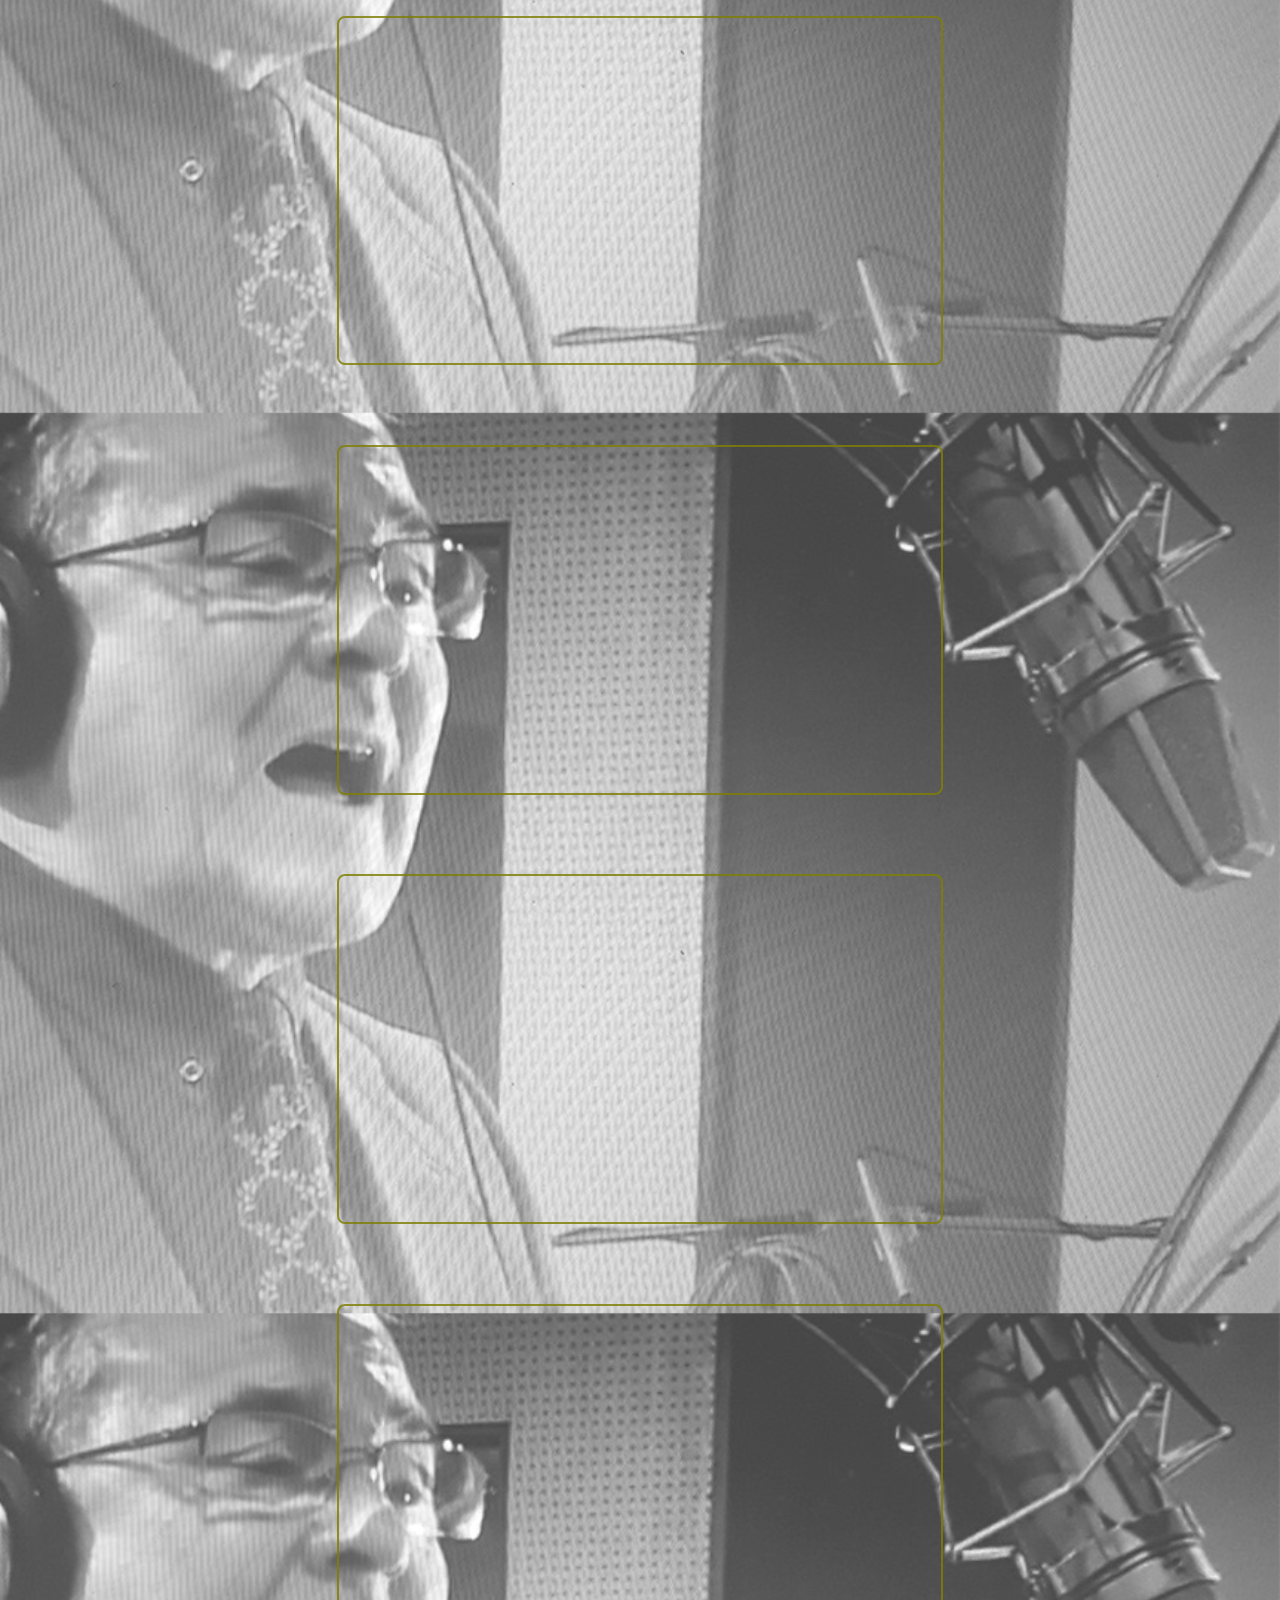
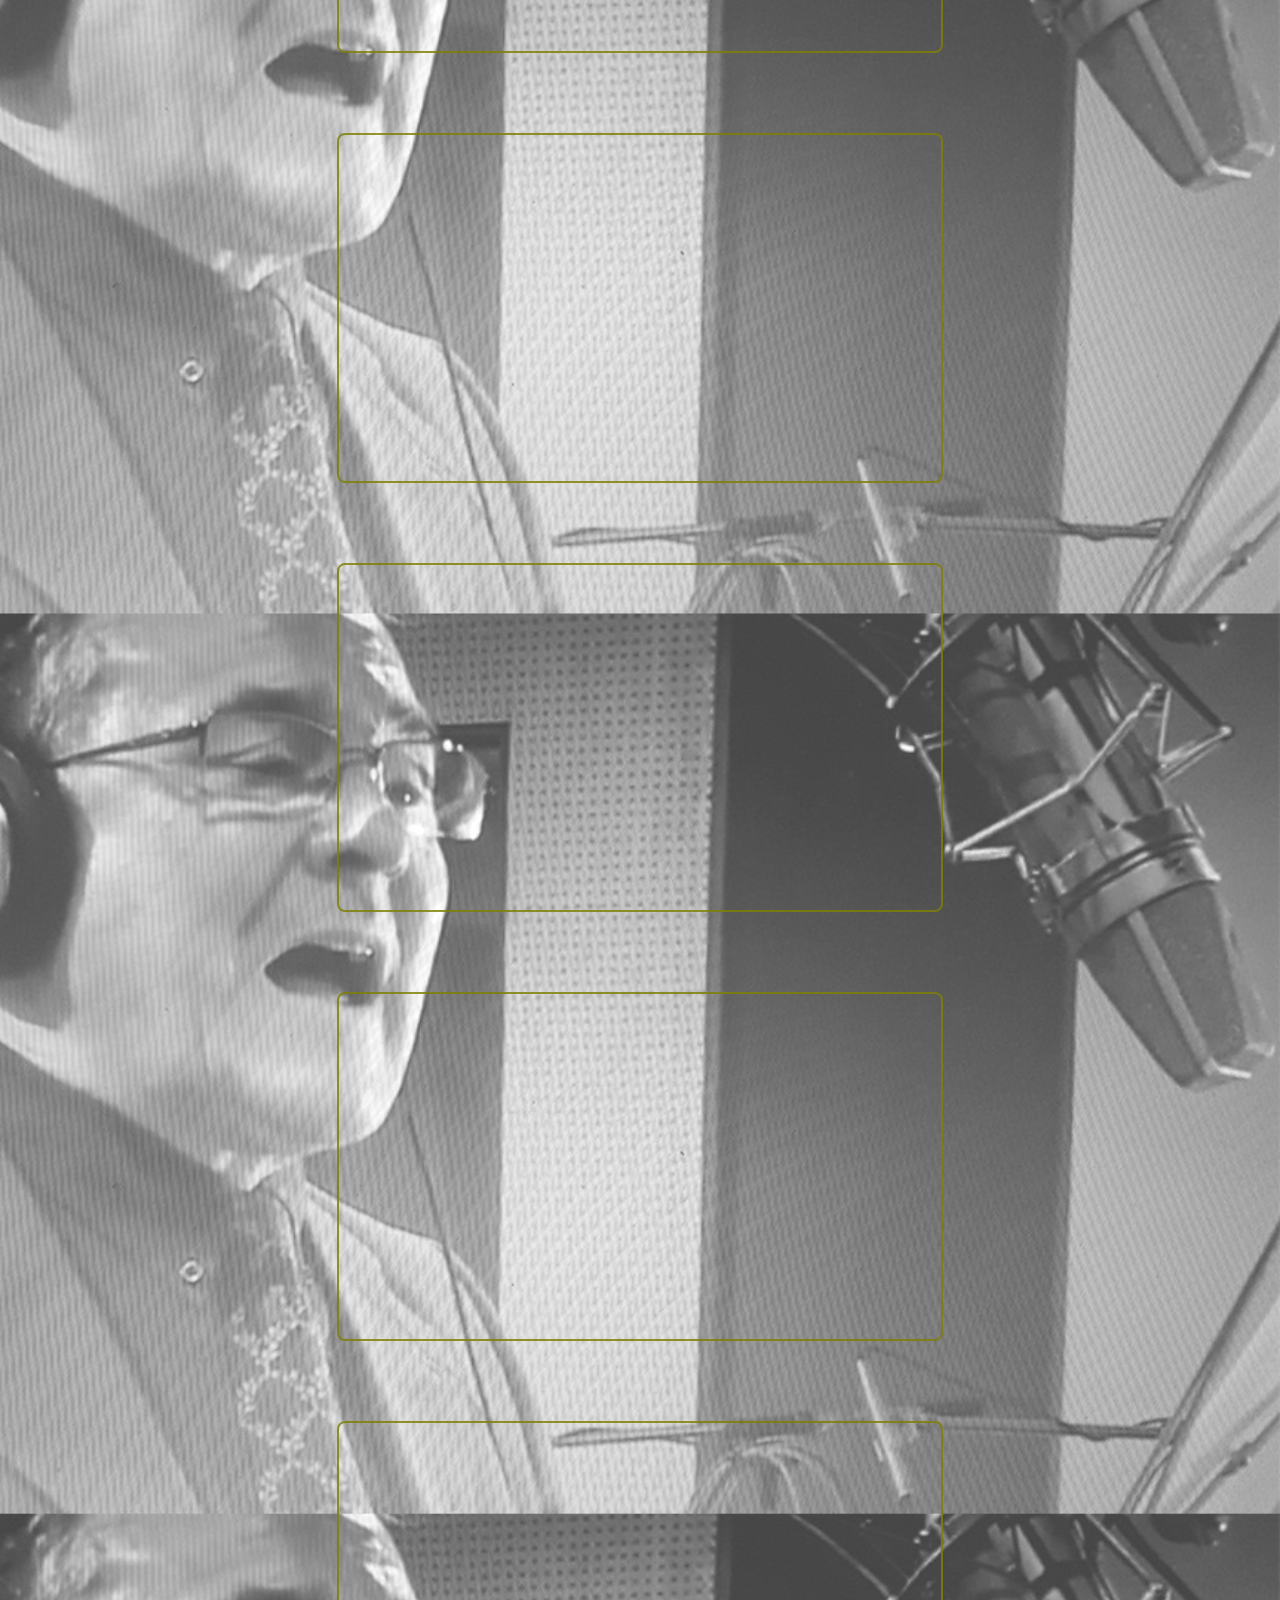
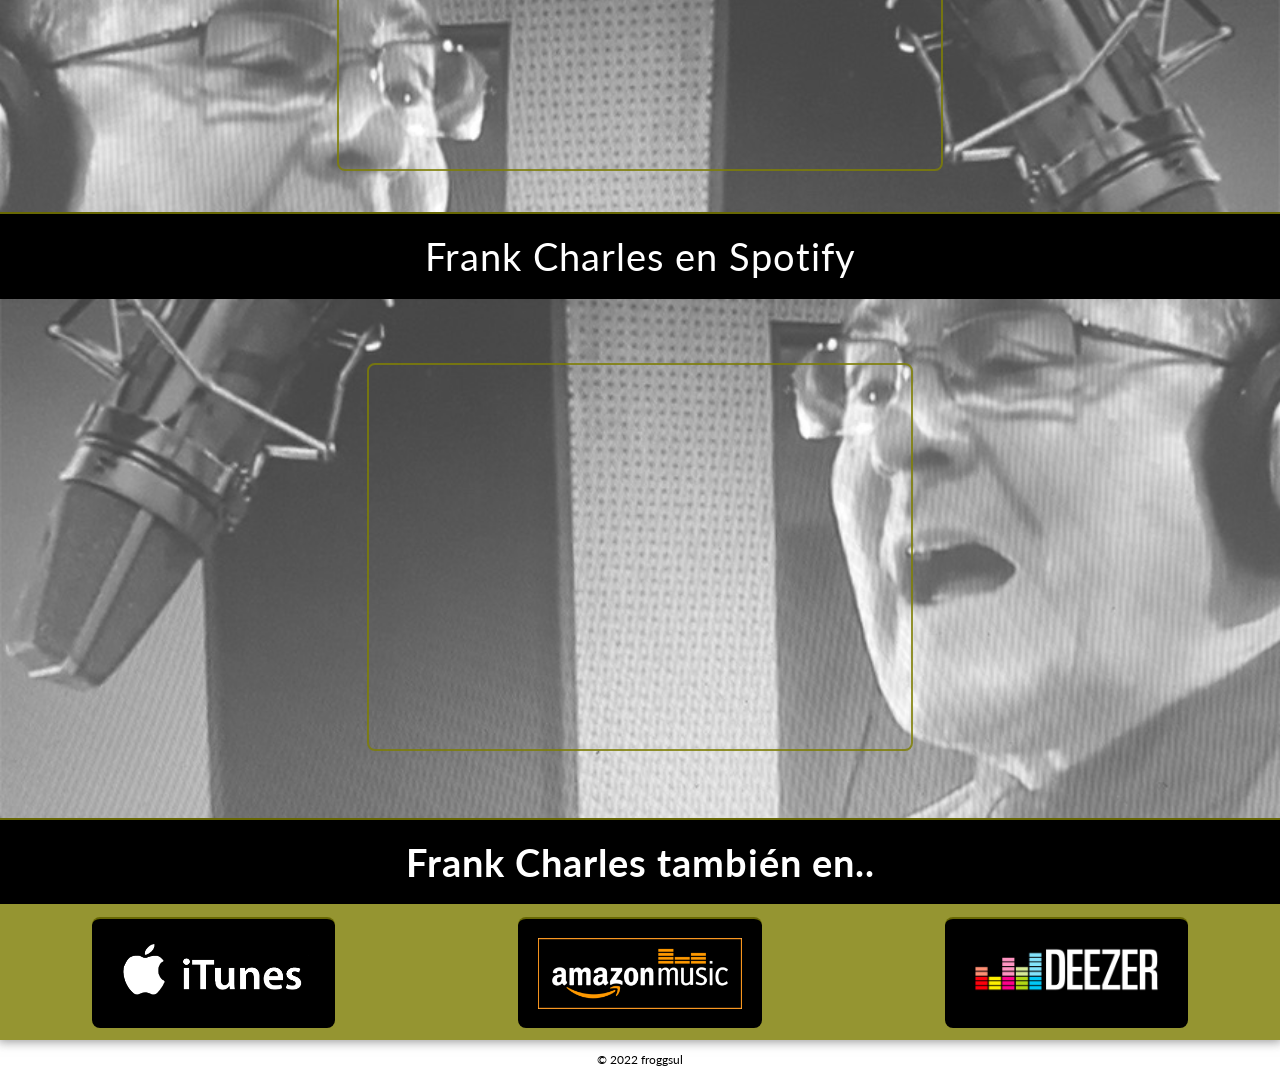
==== commit c8e630c5: "Update index.html" ====
--- a/index.html
+++ b/index.html
@@ -37,6 +37,9 @@
         <article class="music">
             <div class="youtubediv">
                 <a href="https://www.youtube.com/user/FrankCharlesG/videos" title="Ir al canal de Frank Charles en Youtube">Frank Charles en Youtube</a>
+		<div class="youtube">
+                    <iframe src="https://www.youtube.com/embed/k0PXh9RA8uo" frameborder="0" allow="accelerometer; autoplay; encrypted-media; gyroscope; picture-in-picture" allowfullscreen></iframe>
+                </div>
 		<div class="youtube">
                     <iframe src="https://www.youtube.com/embed/RR6jpRQorPY" frameborder="0" allow="accelerometer; autoplay; encrypted-media; gyroscope; picture-in-picture" allowfullscreen></iframe>
                 </div>
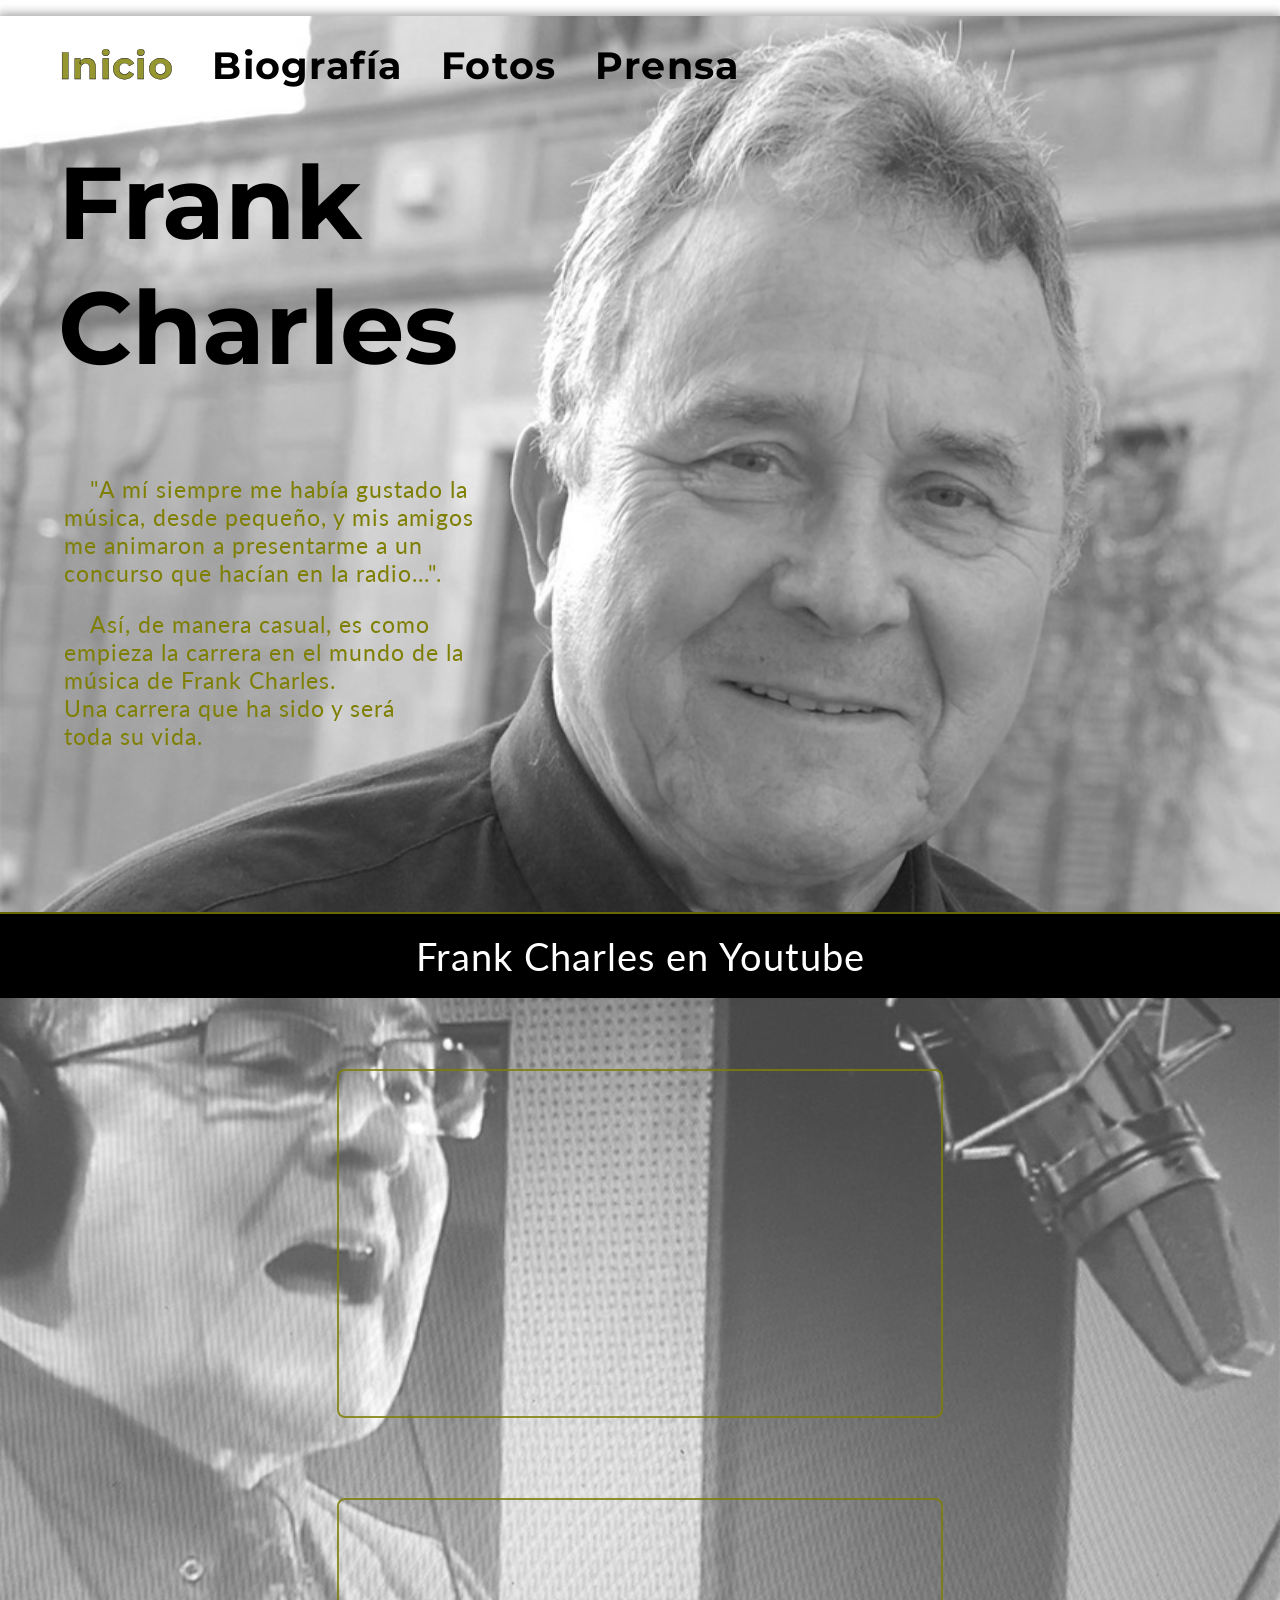
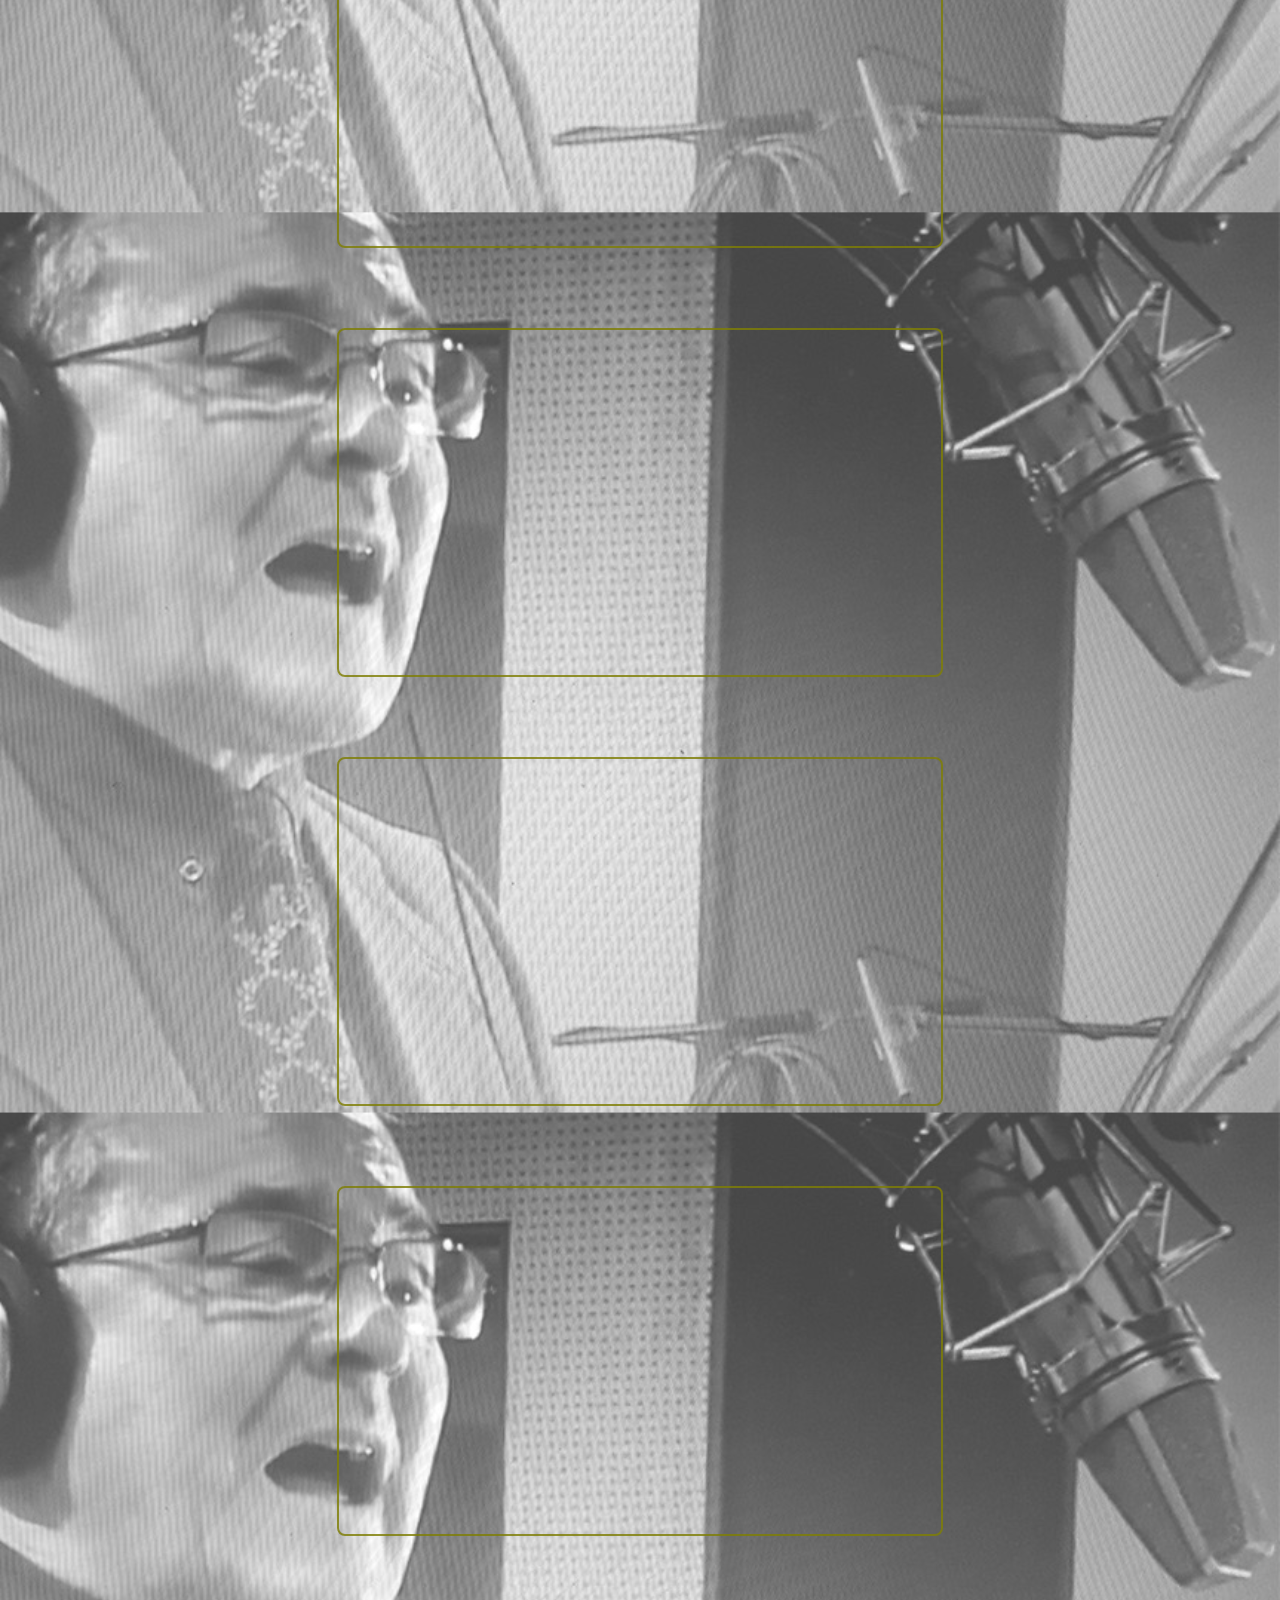
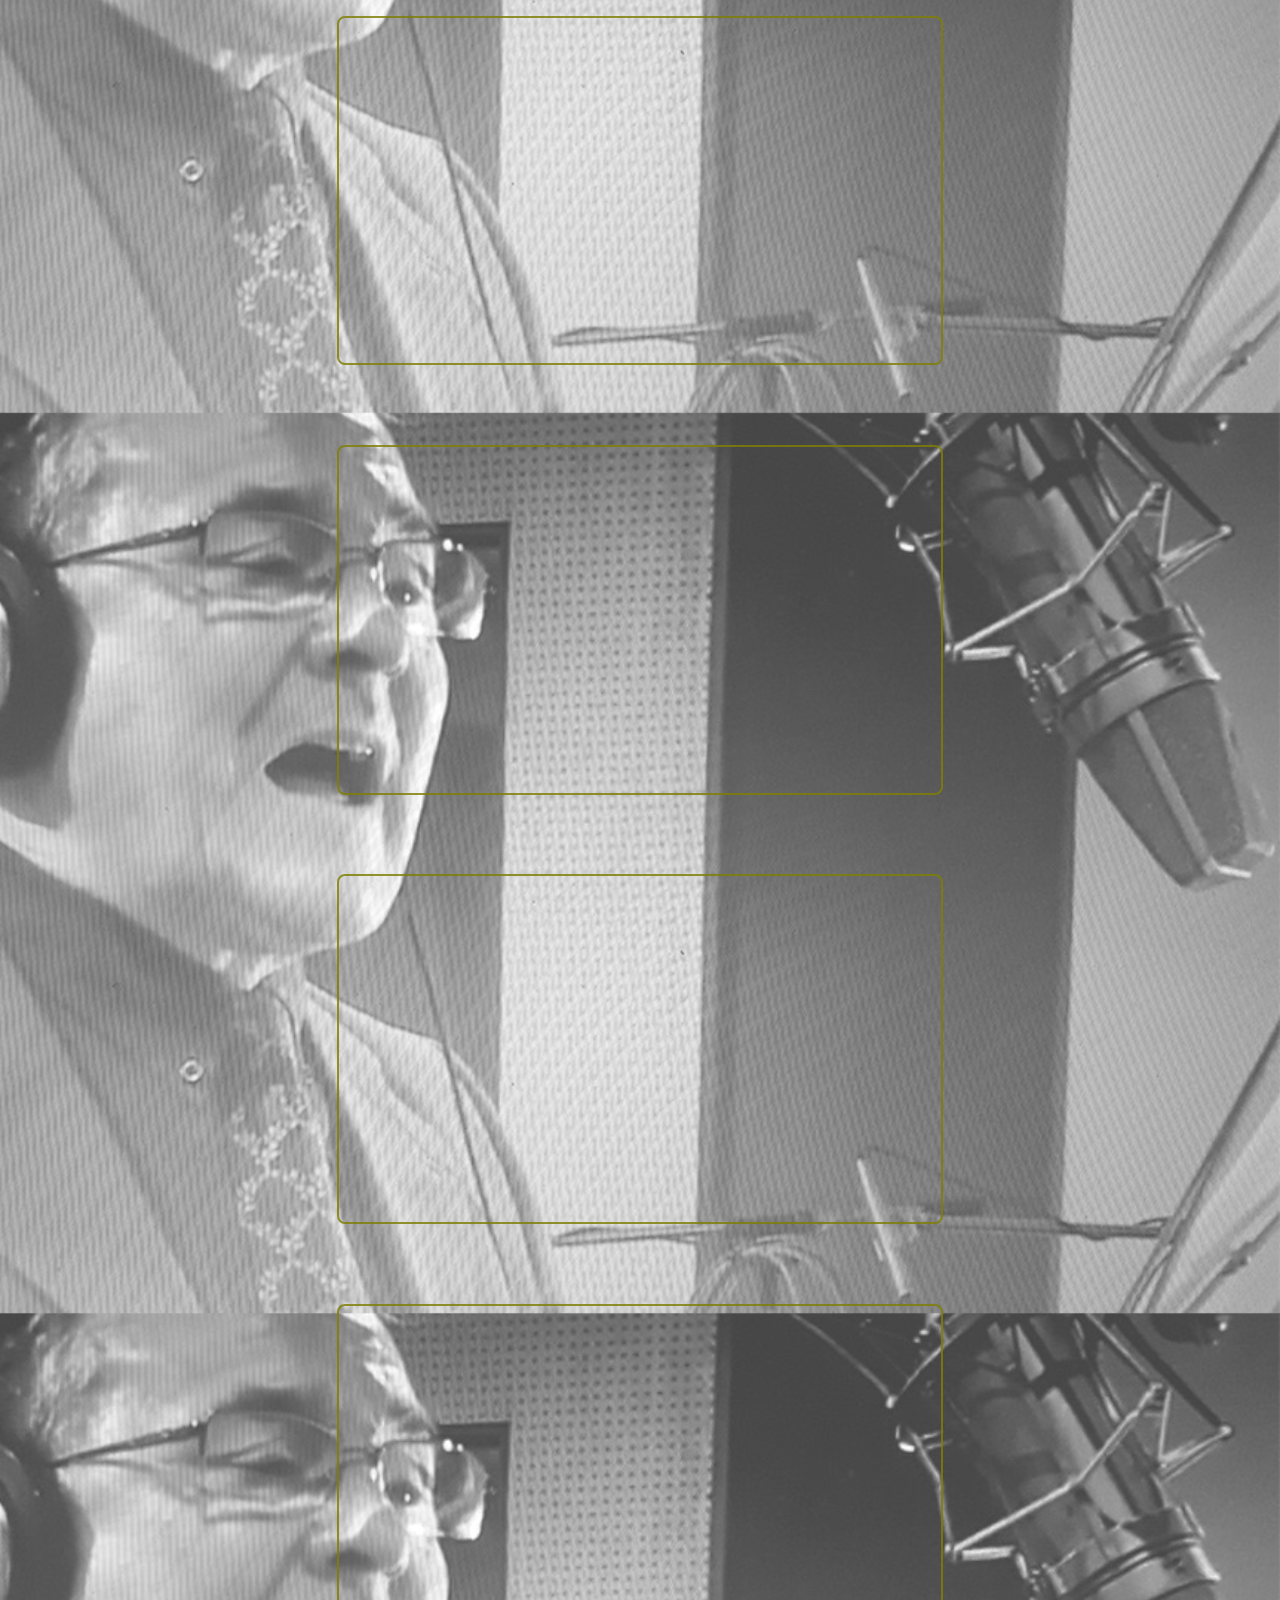
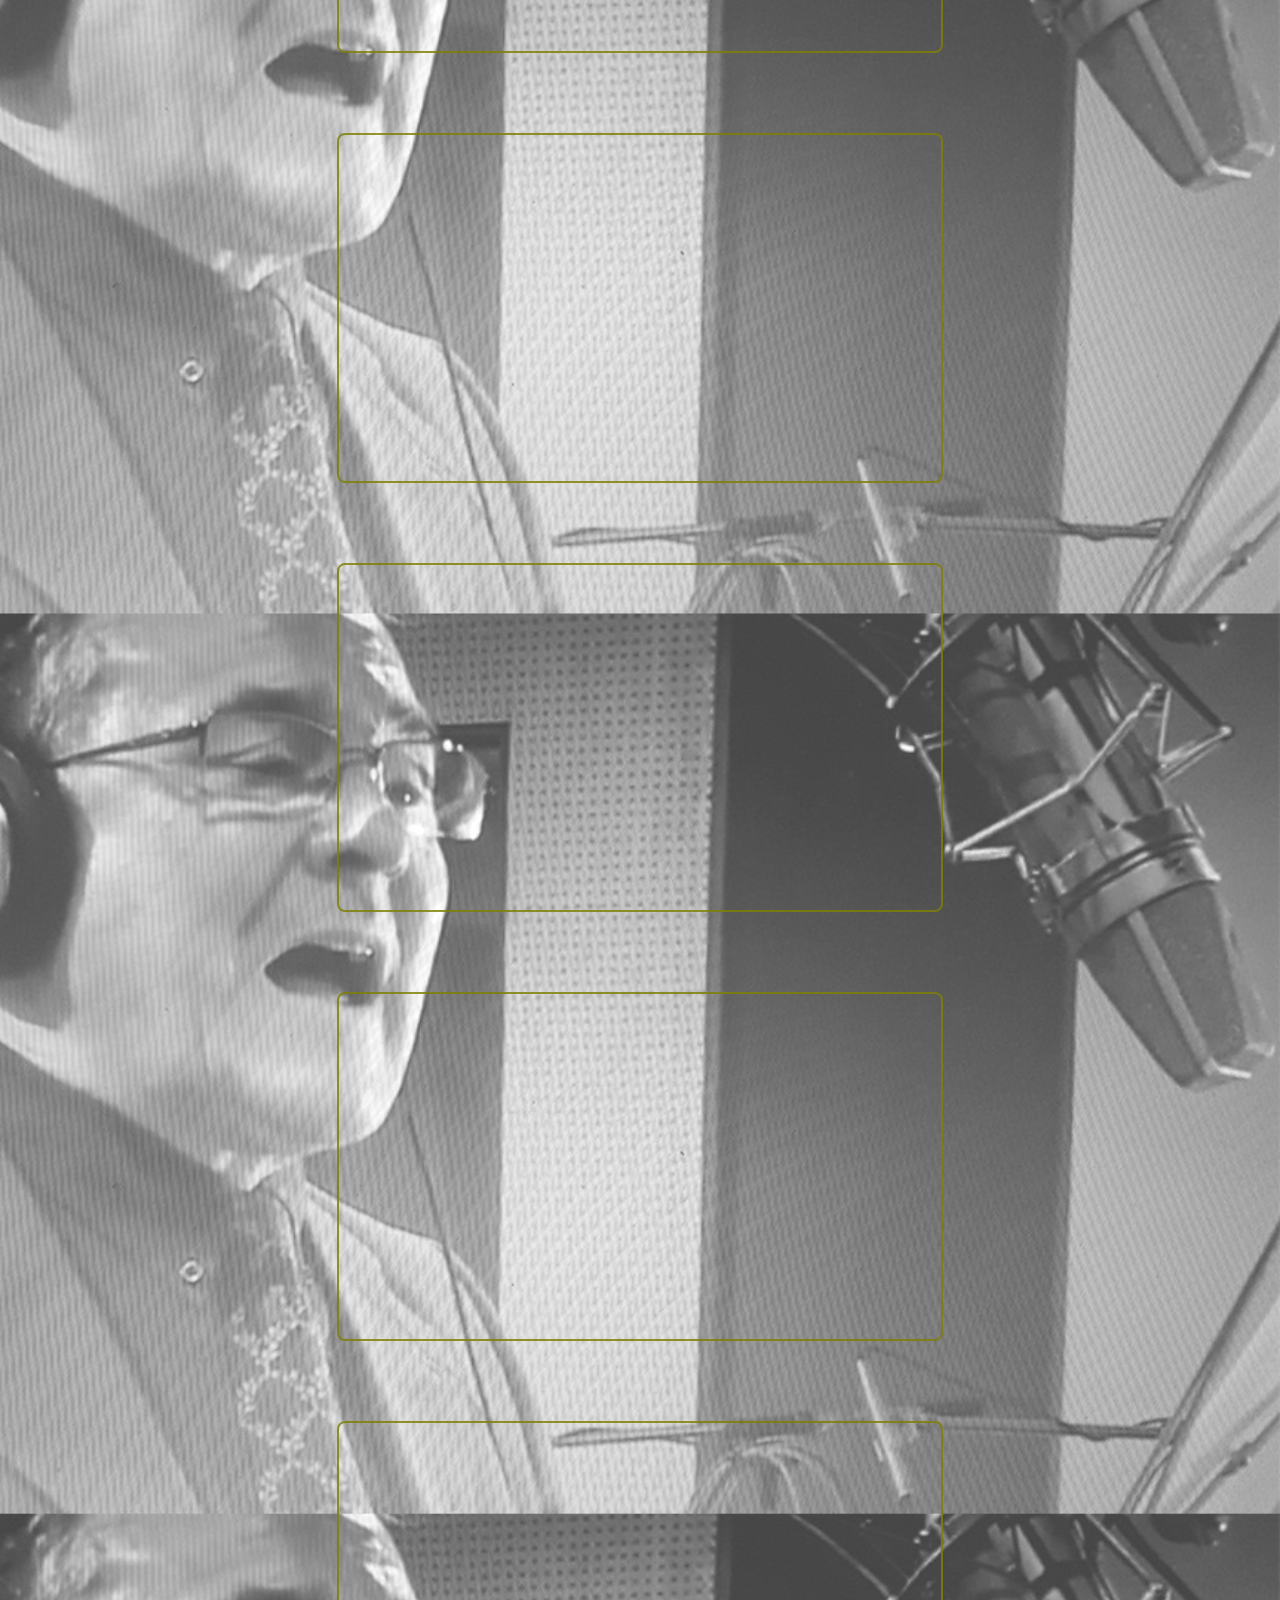
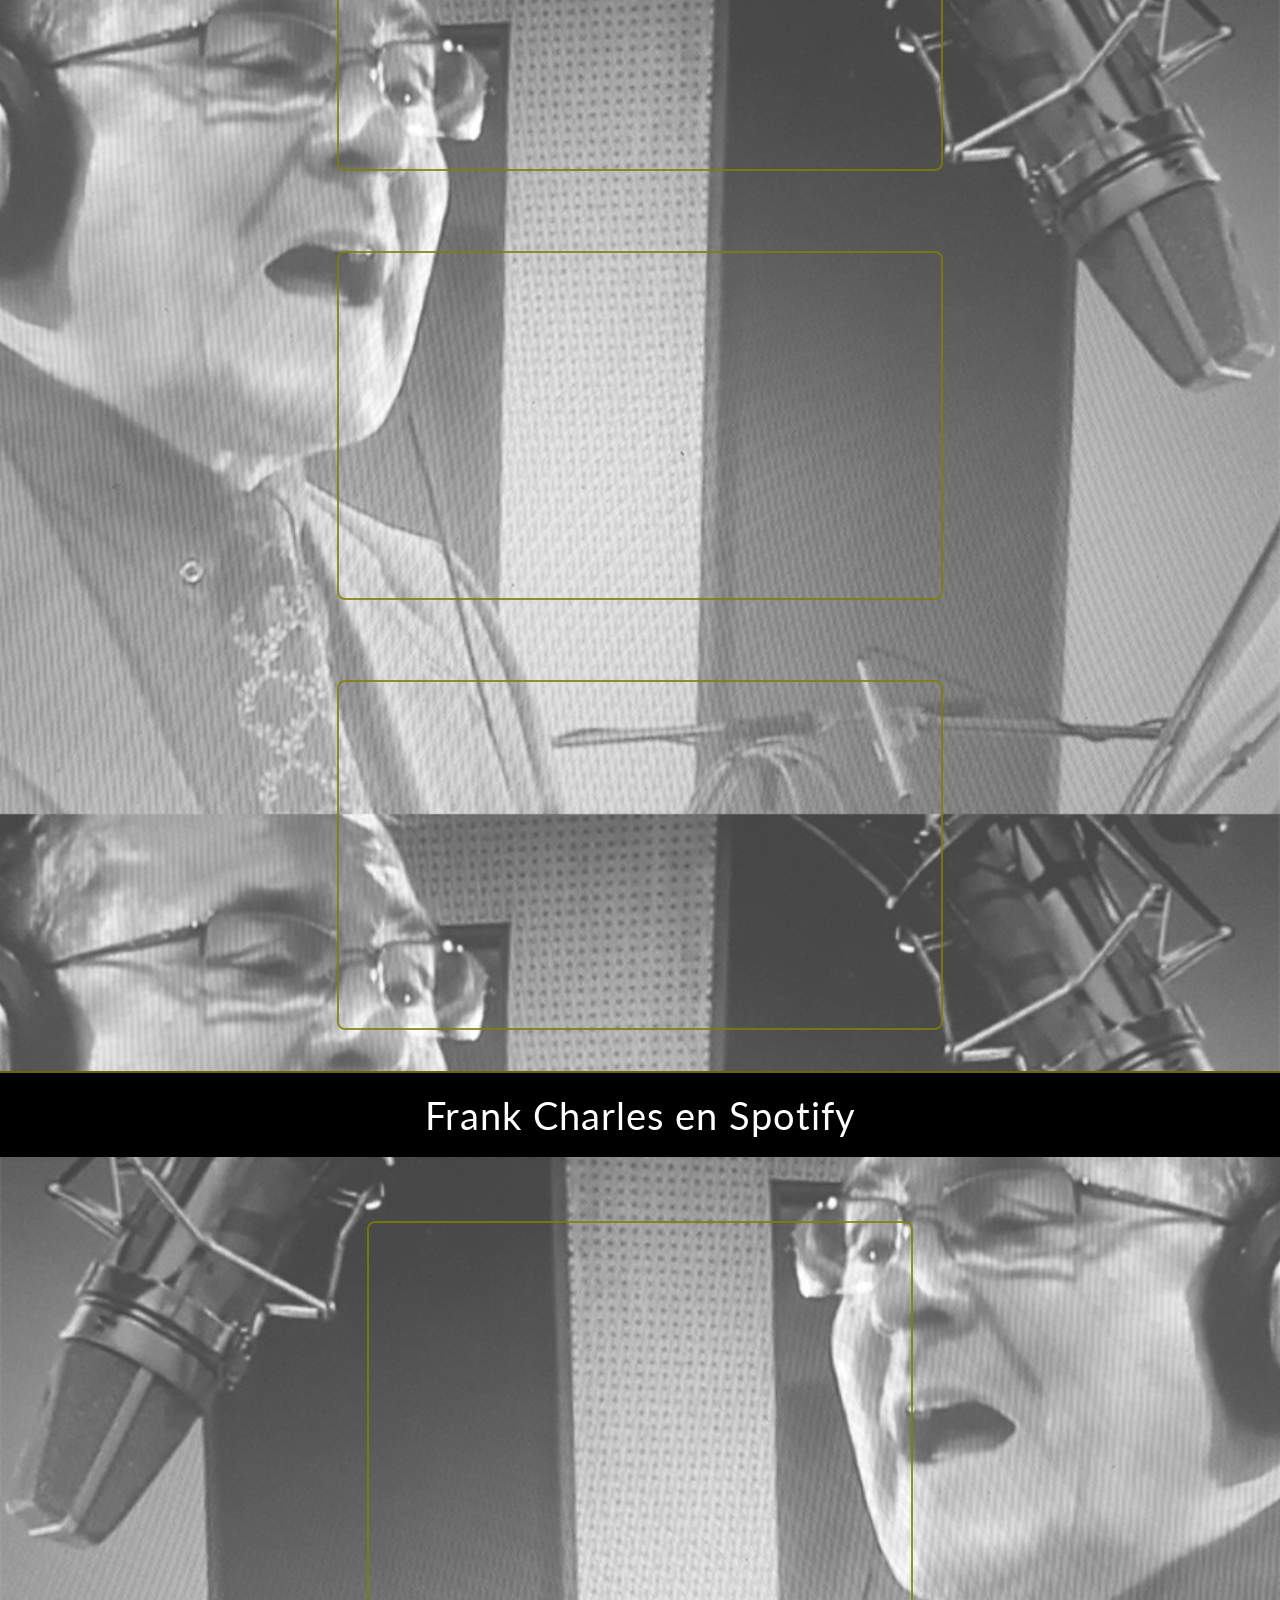
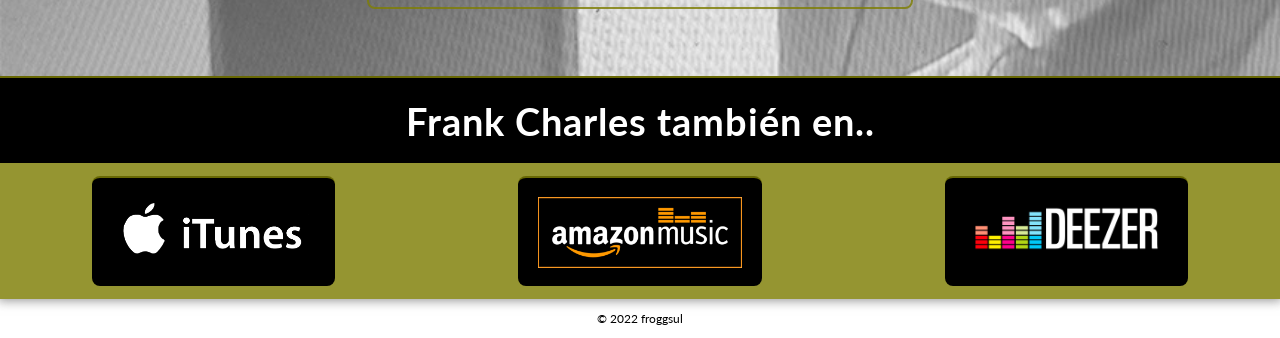
==== commit 2cb140e5: "Update index.html" ====
--- a/index.html
+++ b/index.html
@@ -37,6 +37,12 @@
         <article class="music">
             <div class="youtubediv">
                 <a href="https://www.youtube.com/user/FrankCharlesG/videos" title="Ir al canal de Frank Charles en Youtube">Frank Charles en Youtube</a>
+		    <div class="youtube">
+                    <iframe src="https://www.youtube.com/embed/PgHQ8OYsuwI" frameborder="0" allow="accelerometer; autoplay; encrypted-media; gyroscope; picture-in-picture" allowfullscreen></iframe>
+                </div>
+		<div class="youtube">
+                    <iframe src="https://www.youtube.com/embed/MuiCfY9y-XI" frameborder="0" allow="accelerometer; autoplay; encrypted-media; gyroscope; picture-in-picture" allowfullscreen></iframe>
+                </div>
 		<div class="youtube">
                     <iframe src="https://www.youtube.com/embed/k0PXh9RA8uo" frameborder="0" allow="accelerometer; autoplay; encrypted-media; gyroscope; picture-in-picture" allowfullscreen></iframe>
                 </div>
